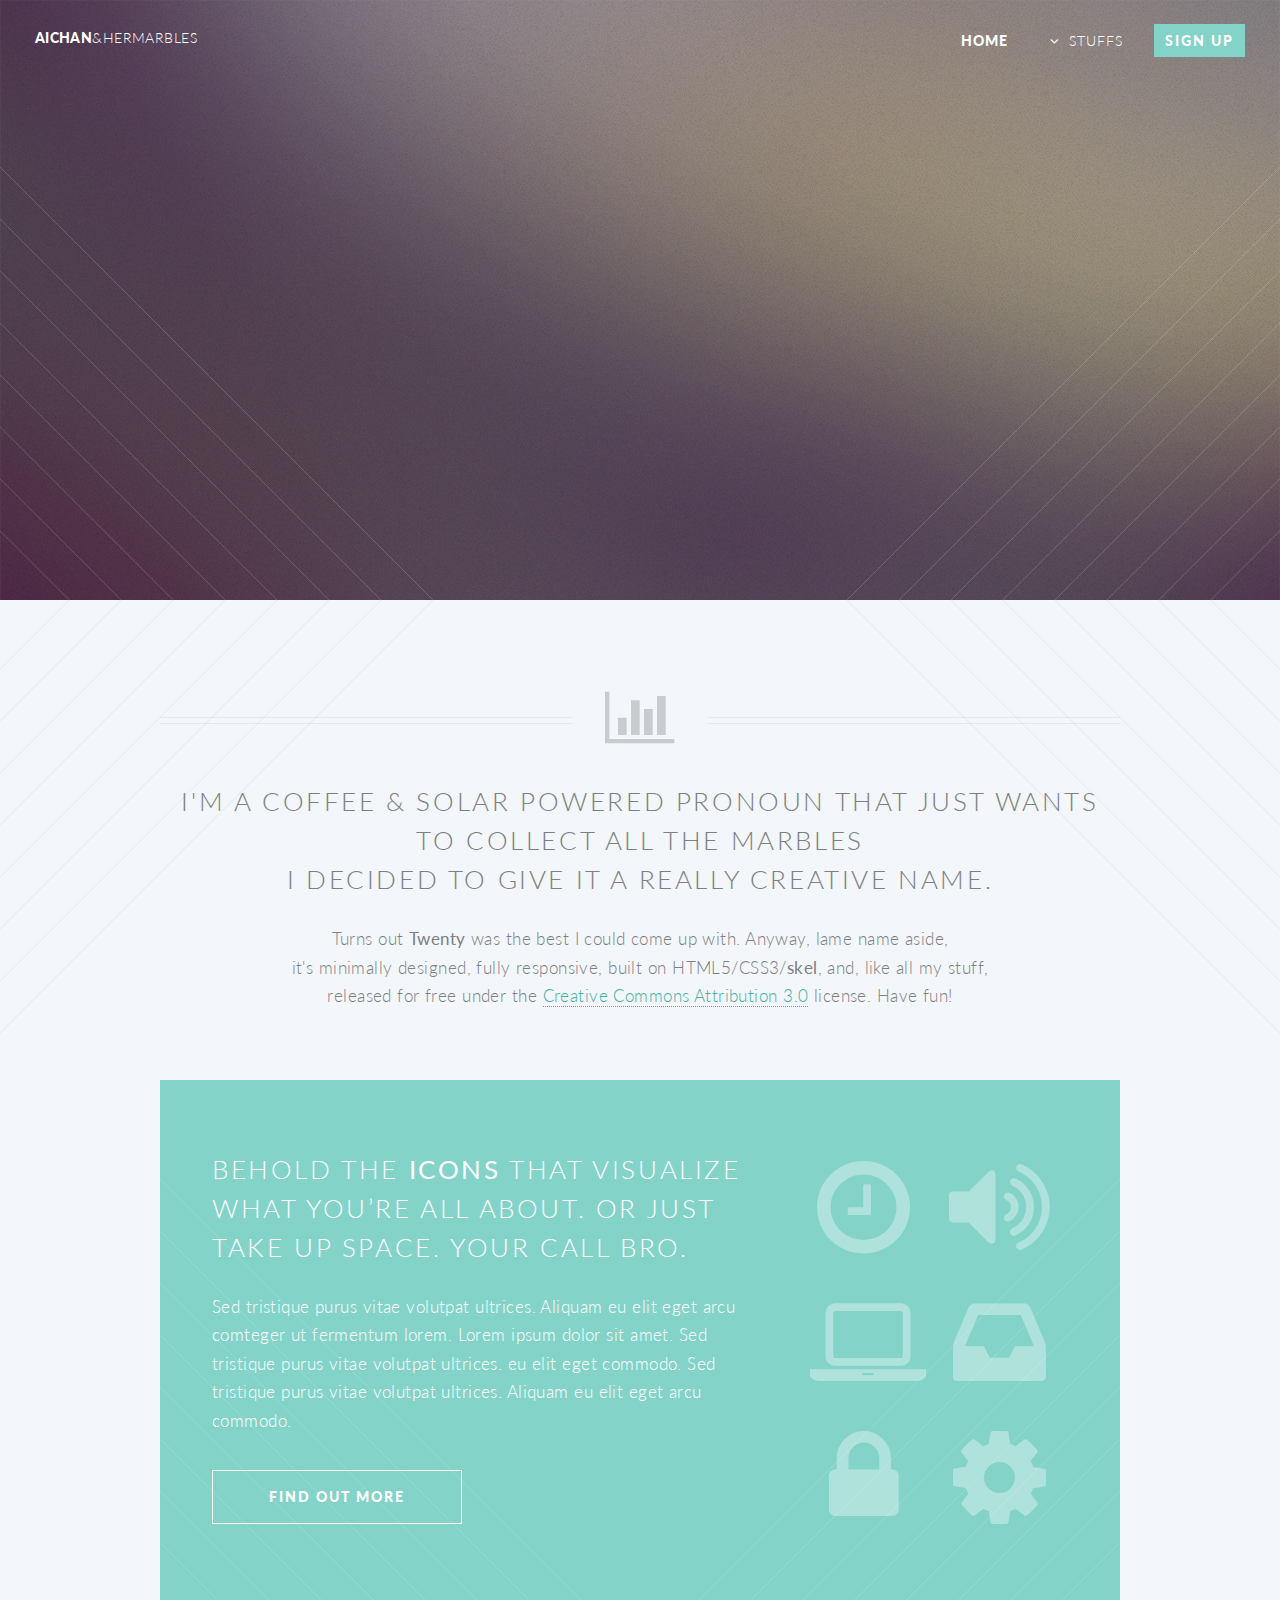
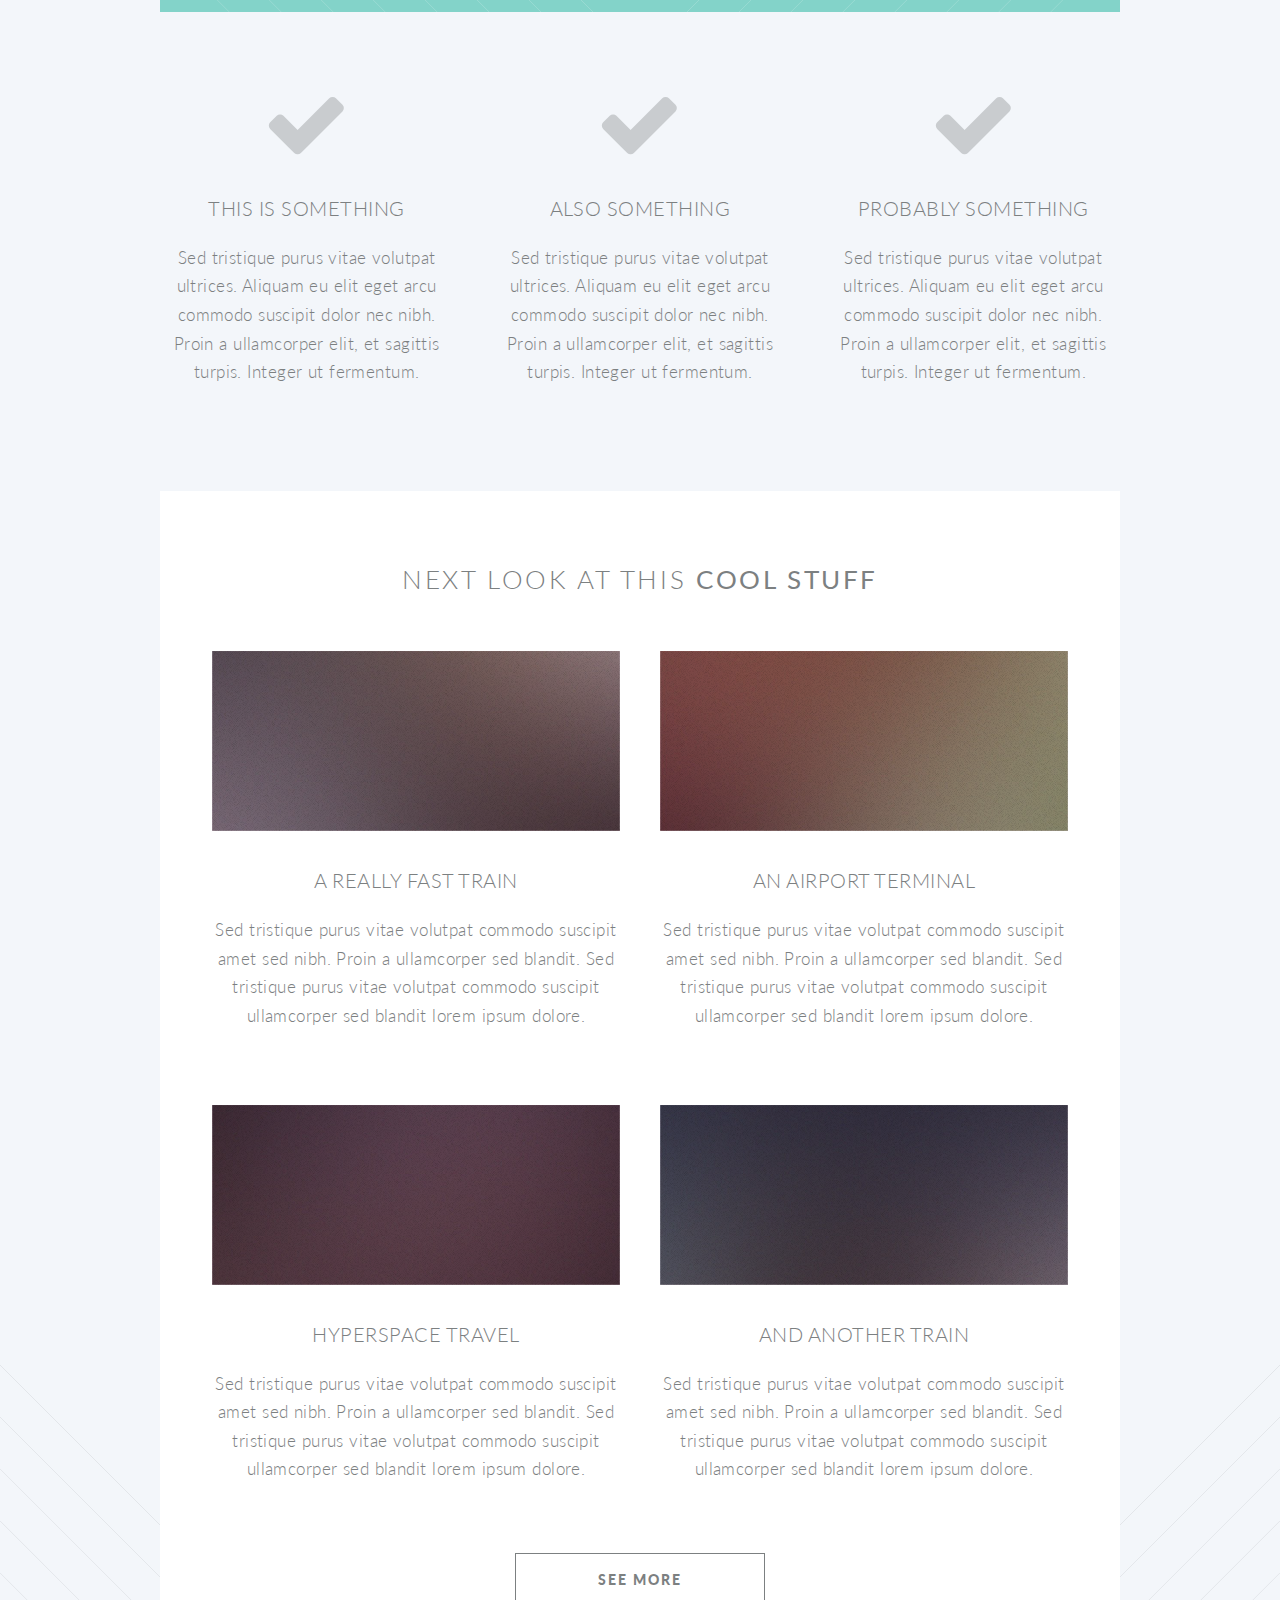
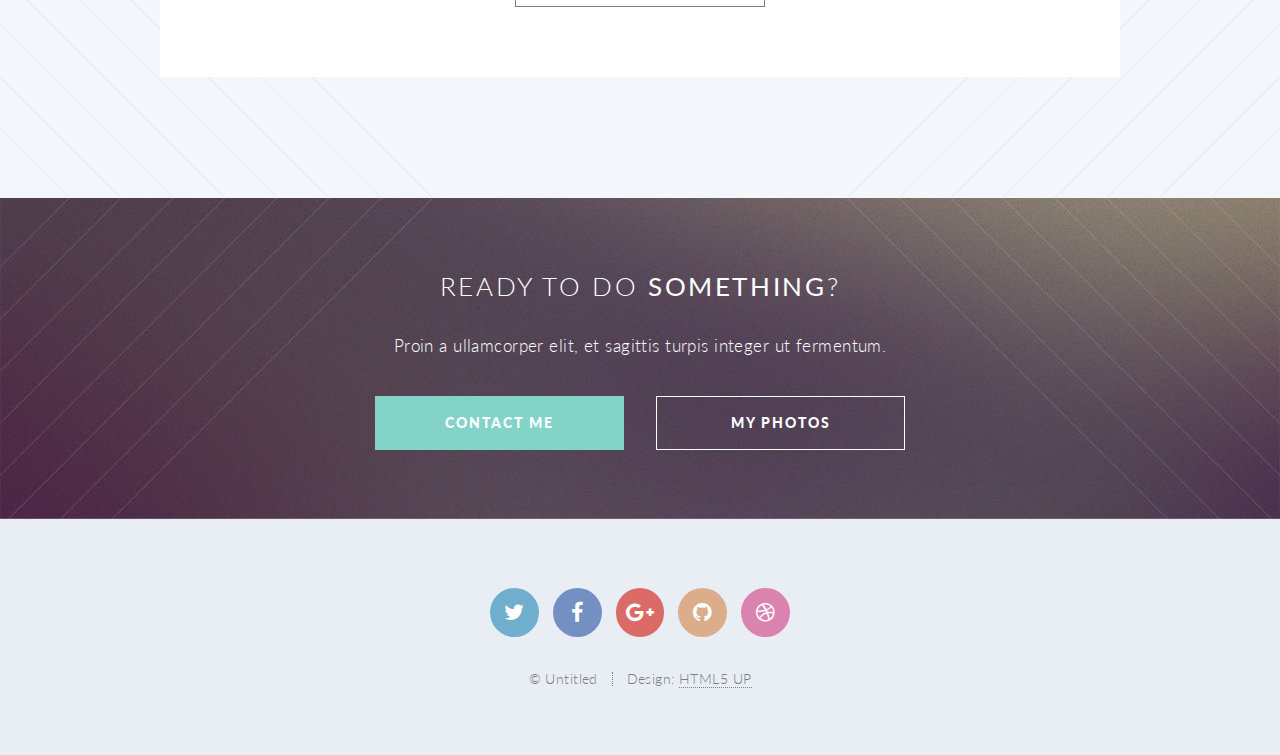
==== index.html @ 58cd8855 "Update index.html" ====
<!DOCTYPE HTML>
<!--
	Twenty by HTML5 UP
	html5up.net | @ajlkn
	Free for personal and commercial use under the CCA 3.0 license (html5up.net/license)
-->
<html>
	<head>
		<title>ai chan</title>
		<meta charset="utf-8" />
		<meta name="viewport" content="width=device-width, initial-scale=1" />
		<!--[if lte IE 8]><script src="assets/js/ie/html5shiv.js"></script><![endif]-->
		<link rel="stylesheet" href="assets/css/main.css" />
		<!--[if lte IE 8]><link rel="stylesheet" href="assets/css/ie8.css" /><![endif]-->
		<!--[if lte IE 9]><link rel="stylesheet" href="assets/css/ie9.css" /><![endif]-->
	</head>
	<body class="index">
		<div id="page-wrapper">

			<!-- Header -->
				<header id="header" class="alt">
					<h1 id="logo"><a href="index.html">aichan<span>&<span>her<span>marbles</span></a></h1>
					<nav id="nav">
						<ul>
							<li class="current"><a href="index.html">Home</a></li>
							<li class="submenu">
								<a href="#">Stuffs</a>
								<ul>
									<li><a href="left-sidebar.html">Left Sidebar</a></li>
									<li><a href="right-sidebar.html">Right Sidebar</a></li>
									<li><a href="no-sidebar.html">No Sidebar</a></li>
									<li><a href="contact.html">Contact</a></li>
									<li class="submenu">
										<a href="#">Submenu</a>
										<ul>
											<li><a href="#">Dolore Sed</a></li>
											<li><a href="#">Consequat</a></li>
											<li><a href="#">Lorem Magna</a></li>
											<li><a href="#">Sed Magna</a></li>
											<li><a href="#">Ipsum Nisl</a></li>
										</ul>
									</li>
								</ul>
							</li>
							<li><a href="#" class="button special">Sign Up</a></li>
						</ul>
					</nav>
				</header>

			<!-- Banner -->
				<section id="banner">

					<!--
						".inner" is set up as an inline-block so it automatically expands
						in both directions to fit whatever's inside it. This means it won't
						automatically wrap lines, so be sure to use line breaks where
						appropriate (<br />).
					-->
					<div class="inner">

						<header>
							<h2>ai chan</h2>
						</header>
						<p>because you're not somebody 
						<br />
						unless you 
						<br />
						have a website.</p>
						<footer>
							<ul class="buttons vertical">
								<li><a href="#main" class="button fit scrolly">Sure, why not</a></li>
							</ul>
						</footer>

					</div>

				</section>

			<!-- Main -->
				<article id="main">

					<header class="special container">
						<span class="icon fa-bar-chart-o"></span>
						<h2>I'm a coffee & solar powered pronoun that just wants to collect all the marbles
						<br />
						I decided to give it a really creative name.</h2>
						<p>Turns out <strong>Twenty</strong> was the best I could come up with. Anyway, lame name aside,
						<br />
						it's minimally designed, fully responsive, built on HTML5/CSS3/<strong>skel</strong>,
						and, like all my stuff,
						<br />
						released for free under the <a href="http://html5up.net/license">Creative Commons Attribution 3.0</a> license. Have fun!</p>
					</header>

					<!-- One -->
						<section class="wrapper style2 container special-alt">
							<div class="row 50%">
								<div class="8u 12u(narrower)">

									<header>
										<h2>Behold the <strong>icons</strong> that visualize what you’re all about. or just take up space. your call bro.</h2>
									</header>
									<p>Sed tristique purus vitae volutpat ultrices. Aliquam eu elit eget arcu comteger ut fermentum lorem. Lorem ipsum dolor sit amet. Sed tristique purus vitae volutpat ultrices. eu elit eget commodo. Sed tristique purus vitae volutpat ultrices. Aliquam eu elit eget arcu commodo.</p>
									<footer>
										<ul class="buttons">
											<li><a href="#" class="button">Find Out More</a></li>
										</ul>
									</footer>

								</div>
								<div class="4u 12u(narrower) important(narrower)">

									<ul class="featured-icons">
										<li><span class="icon fa-clock-o"><span class="label">Feature 1</span></span></li>
										<li><span class="icon fa-volume-up"><span class="label">Feature 2</span></span></li>
										<li><span class="icon fa-laptop"><span class="label">Feature 3</span></span></li>
										<li><span class="icon fa-inbox"><span class="label">Feature 4</span></span></li>
										<li><span class="icon fa-lock"><span class="label">Feature 5</span></span></li>
										<li><span class="icon fa-cog"><span class="label">Feature 6</span></span></li>
									</ul>

								</div>
							</div>
						</section>

					<!-- Two -->
						<section class="wrapper style1 container special">
							<div class="row">
								<div class="4u 12u(narrower)">

									<section>
										<span class="icon featured fa-check"></span>
										<header>
											<h3>This is Something</h3>
										</header>
										<p>Sed tristique purus vitae volutpat ultrices. Aliquam eu elit eget arcu commodo suscipit dolor nec nibh. Proin a ullamcorper elit, et sagittis turpis. Integer ut fermentum.</p>
									</section>

								</div>
								<div class="4u 12u(narrower)">

									<section>
										<span class="icon featured fa-check"></span>
										<header>
											<h3>Also Something</h3>
										</header>
										<p>Sed tristique purus vitae volutpat ultrices. Aliquam eu elit eget arcu commodo suscipit dolor nec nibh. Proin a ullamcorper elit, et sagittis turpis. Integer ut fermentum.</p>
									</section>

								</div>
								<div class="4u 12u(narrower)">

									<section>
										<span class="icon featured fa-check"></span>
										<header>
											<h3>Probably Something</h3>
										</header>
										<p>Sed tristique purus vitae volutpat ultrices. Aliquam eu elit eget arcu commodo suscipit dolor nec nibh. Proin a ullamcorper elit, et sagittis turpis. Integer ut fermentum.</p>
									</section>

								</div>
							</div>
						</section>

					<!-- Three -->
						<section class="wrapper style3 container special">

							<header class="major">
								<h2>Next look at this <strong>cool stuff</strong></h2>
							</header>

							<div class="row">
								<div class="6u 12u(narrower)">

									<section>
										<a href="#" class="image featured"><img src="images/pic01.jpg" alt="" /></a>
										<header>
											<h3>A Really Fast Train</h3>
										</header>
										<p>Sed tristique purus vitae volutpat commodo suscipit amet sed nibh. Proin a ullamcorper sed blandit. Sed tristique purus vitae volutpat commodo suscipit ullamcorper sed blandit lorem ipsum dolore.</p>
									</section>

								</div>
								<div class="6u 12u(narrower)">

									<section>
										<a href="#" class="image featured"><img src="images/pic02.jpg" alt="" /></a>
										<header>
											<h3>An Airport Terminal</h3>
										</header>
										<p>Sed tristique purus vitae volutpat commodo suscipit amet sed nibh. Proin a ullamcorper sed blandit. Sed tristique purus vitae volutpat commodo suscipit ullamcorper sed blandit lorem ipsum dolore.</p>
									</section>

								</div>
							</div>
							<div class="row">
								<div class="6u 12u(narrower)">

									<section>
										<a href="#" class="image featured"><img src="images/pic03.jpg" alt="" /></a>
										<header>
											<h3>Hyperspace Travel</h3>
										</header>
										<p>Sed tristique purus vitae volutpat commodo suscipit amet sed nibh. Proin a ullamcorper sed blandit. Sed tristique purus vitae volutpat commodo suscipit ullamcorper sed blandit lorem ipsum dolore.</p>
									</section>

								</div>
								<div class="6u 12u(narrower)">

									<section>
										<a href="#" class="image featured"><img src="images/pic04.jpg" alt="" /></a>
										<header>
											<h3>And Another Train</h3>
										</header>
										<p>Sed tristique purus vitae volutpat commodo suscipit amet sed nibh. Proin a ullamcorper sed blandit. Sed tristique purus vitae volutpat commodo suscipit ullamcorper sed blandit lorem ipsum dolore.</p>
									</section>

								</div>
							</div>

							<footer class="major">
								<ul class="buttons">
									<li><a href="#" class="button">See More</a></li>
								</ul>
							</footer>

						</section>

				</article>

			<!-- CTA -->
				<section id="cta">

					<header>
						<h2>Ready to do <strong>something</strong>?</h2>
						<p>Proin a ullamcorper elit, et sagittis turpis integer ut fermentum.</p>
					</header>
					<footer>
						<ul class="buttons">
							<li><a href="#" class="button special">Contact Me</a></li>
							<li><a href="#" class="button">My Photos</a></li>
						</ul>
					</footer>

				</section>

			<!-- Footer -->
				<footer id="footer">

					<ul class="icons">
						<li><a href="#" class="icon circle fa-twitter"><span class="label">Twitter</span></a></li>
						<li><a href="#" class="icon circle fa-facebook"><span class="label">Facebook</span></a></li>
						<li><a href="#" class="icon circle fa-google-plus"><span class="label">Google+</span></a></li>
						<li><a href="#" class="icon circle fa-github"><span class="label">Github</span></a></li>
						<li><a href="#" class="icon circle fa-dribbble"><span class="label">Dribbble</span></a></li>
					</ul>

					<ul class="copyright">
						<li>&copy; Untitled</li><li>Design: <a href="http://html5up.net">HTML5 UP</a></li>
					</ul>

				</footer>

		</div>

		<!-- Scripts -->
			<script src="assets/js/jquery.min.js"></script>
			<script src="assets/js/jquery.dropotron.min.js"></script>
			<script src="assets/js/jquery.scrolly.min.js"></script>
			<script src="assets/js/jquery.scrollgress.min.js"></script>
			<script src="assets/js/skel.min.js"></script>
			<script src="assets/js/util.js"></script>
			<!--[if lte IE 8]><script src="assets/js/ie/respond.min.js"></script><![endif]-->
			<script src="assets/js/main.js"></script>

	</body>
</html>
---- assets/css/main.css ----
@import url("font-awesome.min.css");
@import url("https://fonts.googleapis.com/css?family=Lato:300,400,900");

/*
	Twenty by HTML5 UP
	html5up.net | @ajlkn
	Free for personal and commercial use under the CCA 3.0 license (html5up.net/license)
*/

/* Reset */

	html, body, div, span, applet, object, iframe, h1, h2, h3, h4, h5, h6, p, blockquote, pre, a, abbr, acronym, address, big, cite, code, del, dfn, em, img, ins, kbd, q, s, samp, small, strike, strong, sub, sup, tt, var, b, u, i, center, dl, dt, dd, ol, ul, li, fieldset, form, label, legend, table, caption, tbody, tfoot, thead, tr, th, td, article, aside, canvas, details, embed, figure, figcaption, footer, header, hgroup, menu, nav, output, ruby, section, summary, time, mark, audio, video {
		margin: 0;
		padding: 0;
		border: 0;
		font-size: 100%;
		font: inherit;
		vertical-align: baseline;
	}

	article, aside, details, figcaption, figure, footer, header, hgroup, menu, nav, section {
		display: block;
	}

	body {
		line-height: 1;
	}

	ol, ul {
		list-style: none;
	}

	blockquote, q {
		quotes: none;
	}

	blockquote:before, blockquote:after, q:before, q:after {
		content: '';
		content: none;
	}

	table {
		border-collapse: collapse;
		border-spacing: 0;
	}

	body {
		-webkit-text-size-adjust: none;
	}

/* Box Model */

	*, *:before, *:after {
		-moz-box-sizing: border-box;
		-webkit-box-sizing: border-box;
		box-sizing: border-box;
	}

/* Containers */

	.container {
		margin-left: auto;
		margin-right: auto;
	}

	.container.\31 25\25 {
		width: 100%;
		max-width: 1750px;
		min-width: 1400px;
	}

	.container.\37 5\25 {
		width: 1050px;
	}

	.container.\35 0\25 {
		width: 700px;
	}

	.container.\32 5\25 {
		width: 350px;
	}

	.container {
		width: 1400px;
	}

	@media screen and (max-width: 1680px) {

		.container.\31 25\25 {
			width: 100%;
			max-width: 1500px;
			min-width: 1200px;
		}

		.container.\37 5\25 {
			width: 900px;
		}

		.container.\35 0\25 {
			width: 600px;
		}

		.container.\32 5\25 {
			width: 300px;
		}

		.container {
			width: 1200px;
		}

	}

	@media screen and (max-width: 1280px) {

		.container.\31 25\25 {
			width: 100%;
			max-width: 1200px;
			min-width: 960px;
		}

		.container.\37 5\25 {
			width: 720px;
		}

		.container.\35 0\25 {
			width: 480px;
		}

		.container.\32 5\25 {
			width: 240px;
		}

		.container {
			width: 960px;
		}

	}

	@media screen and (max-width: 980px) {

		.container.\31 25\25 {
			width: 100%;
			max-width: 118.75%;
			min-width: 95%;
		}

		.container.\37 5\25 {
			width: 71.25%;
		}

		.container.\35 0\25 {
			width: 47.5%;
		}

		.container.\32 5\25 {
			width: 23.75%;
		}

		.container {
			width: 95%;
		}

	}

	@media screen and (max-width: 840px) {

		.container.\31 25\25 {
			width: 100%;
			max-width: 118.75%;
			min-width: 95%;
		}

		.container.\37 5\25 {
			width: 71.25%;
		}

		.container.\35 0\25 {
			width: 47.5%;
		}

		.container.\32 5\25 {
			width: 23.75%;
		}

		.container {
			width: 95% !important;
		}

	}

	@media screen and (max-width: 736px) {

		.container.\31 25\25 {
			width: 100%;
			max-width: 125%;
			min-width: 100%;
		}

		.container.\37 5\25 {
			width: 75%;
		}

		.container.\35 0\25 {
			width: 50%;
		}

		.container.\32 5\25 {
			width: 25%;
		}

		.container {
			width: 100% !important;
		}

	}

/* Grid */

	.row {
		border-bottom: solid 1px transparent;
		-moz-box-sizing: border-box;
		-webkit-box-sizing: border-box;
		box-sizing: border-box;
	}

	.row > * {
		float: left;
		-moz-box-sizing: border-box;
		-webkit-box-sizing: border-box;
		box-sizing: border-box;
	}

	.row:after, .row:before {
		content: '';
		display: block;
		clear: both;
		height: 0;
	}

	.row.uniform > * > :first-child {
		margin-top: 0;
	}

	.row.uniform > * > :last-child {
		margin-bottom: 0;
	}

	.row.\30 \25 > * {
		padding: 0px 0 0 0px;
	}

	.row.\30 \25 {
		margin: 0px 0 -1px 0px;
	}

	.row.uniform.\30 \25 > * {
		padding: 0px 0 0 0px;
	}

	.row.uniform.\30 \25 {
		margin: 0px 0 -1px 0px;
	}

	.row > * {
		padding: 50px 0 0 50px;
	}

	.row {
		margin: -50px 0 -1px -50px;
	}

	.row.uniform > * {
		padding: 50px 0 0 50px;
	}

	.row.uniform {
		margin: -50px 0 -1px -50px;
	}

	.row.\32 00\25 > * {
		padding: 100px 0 0 100px;
	}

	.row.\32 00\25 {
		margin: -100px 0 -1px -100px;
	}

	.row.uniform.\32 00\25 > * {
		padding: 100px 0 0 100px;
	}

	.row.uniform.\32 00\25 {
		margin: -100px 0 -1px -100px;
	}

	.row.\31 50\25 > * {
		padding: 75px 0 0 75px;
	}

	.row.\31 50\25 {
		margin: -75px 0 -1px -75px;
	}

	.row.uniform.\31 50\25 > * {
		padding: 75px 0 0 75px;
	}

	.row.uniform.\31 50\25 {
		margin: -75px 0 -1px -75px;
	}

	.row.\35 0\25 > * {
		padding: 25px 0 0 25px;
	}

	.row.\35 0\25 {
		margin: -25px 0 -1px -25px;
	}

	.row.uniform.\35 0\25 > * {
		padding: 25px 0 0 25px;
	}

	.row.uniform.\35 0\25 {
		margin: -25px 0 -1px -25px;
	}

	.row.\32 5\25 > * {
		padding: 12.5px 0 0 12.5px;
	}

	.row.\32 5\25 {
		margin: -12.5px 0 -1px -12.5px;
	}

	.row.uniform.\32 5\25 > * {
		padding: 12.5px 0 0 12.5px;
	}

	.row.uniform.\32 5\25 {
		margin: -12.5px 0 -1px -12.5px;
	}

	.\31 2u, .\31 2u\24 {
		width: 100%;
		clear: none;
		margin-left: 0;
	}

	.\31 1u, .\31 1u\24 {
		width: 91.6666666667%;
		clear: none;
		margin-left: 0;
	}

	.\31 0u, .\31 0u\24 {
		width: 83.3333333333%;
		clear: none;
		margin-left: 0;
	}

	.\39 u, .\39 u\24 {
		width: 75%;
		clear: none;
		margin-left: 0;
	}

	.\38 u, .\38 u\24 {
		width: 66.6666666667%;
		clear: none;
		margin-left: 0;
	}

	.\37 u, .\37 u\24 {
		width: 58.3333333333%;
		clear: none;
		margin-left: 0;
	}

	.\36 u, .\36 u\24 {
		width: 50%;
		clear: none;
		margin-left: 0;
	}

	.\35 u, .\35 u\24 {
		width: 41.6666666667%;
		clear: none;
		margin-left: 0;
	}

	.\34 u, .\34 u\24 {
		width: 33.3333333333%;
		clear: none;
		margin-left: 0;
	}

	.\33 u, .\33 u\24 {
		width: 25%;
		clear: none;
		margin-left: 0;
	}

	.\32 u, .\32 u\24 {
		width: 16.6666666667%;
		clear: none;
		margin-left: 0;
	}

	.\31 u, .\31 u\24 {
		width: 8.3333333333%;
		clear: none;
		margin-left: 0;
	}

	.\31 2u\24 + *,
	.\31 1u\24 + *,
	.\31 0u\24 + *,
	.\39 u\24 + *,
	.\38 u\24 + *,
	.\37 u\24 + *,
	.\36 u\24 + *,
	.\35 u\24 + *,
	.\34 u\24 + *,
	.\33 u\24 + *,
	.\32 u\24 + *,
	.\31 u\24 + * {
		clear: left;
	}

	.\-11u {
		margin-left: 91.66667%;
	}

	.\-10u {
		margin-left: 83.33333%;
	}

	.\-9u {
		margin-left: 75%;
	}

	.\-8u {
		margin-left: 66.66667%;
	}

	.\-7u {
		margin-left: 58.33333%;
	}

	.\-6u {
		margin-left: 50%;
	}

	.\-5u {
		margin-left: 41.66667%;
	}

	.\-4u {
		margin-left: 33.33333%;
	}

	.\-3u {
		margin-left: 25%;
	}

	.\-2u {
		margin-left: 16.66667%;
	}

	.\-1u {
		margin-left: 8.33333%;
	}

	@media screen and (max-width: 1680px) {

		.row > * {
			padding: 40px 0 0 40px;
		}

		.row {
			margin: -40px 0 -1px -40px;
		}

		.row.uniform > * {
			padding: 40px 0 0 40px;
		}

		.row.uniform {
			margin: -40px 0 -1px -40px;
		}

		.row.\32 00\25 > * {
			padding: 80px 0 0 80px;
		}

		.row.\32 00\25 {
			margin: -80px 0 -1px -80px;
		}

		.row.uniform.\32 00\25 > * {
			padding: 80px 0 0 80px;
		}

		.row.uniform.\32 00\25 {
			margin: -80px 0 -1px -80px;
		}

		.row.\31 50\25 > * {
			padding: 60px 0 0 60px;
		}

		.row.\31 50\25 {
			margin: -60px 0 -1px -60px;
		}

		.row.uniform.\31 50\25 > * {
			padding: 60px 0 0 60px;
		}

		.row.uniform.\31 50\25 {
			margin: -60px 0 -1px -60px;
		}

		.row.\35 0\25 > * {
			padding: 20px 0 0 20px;
		}

		.row.\35 0\25 {
			margin: -20px 0 -1px -20px;
		}

		.row.uniform.\35 0\25 > * {
			padding: 20px 0 0 20px;
		}

		.row.uniform.\35 0\25 {
			margin: -20px 0 -1px -20px;
		}

		.row.\32 5\25 > * {
			padding: 10px 0 0 10px;
		}

		.row.\32 5\25 {
			margin: -10px 0 -1px -10px;
		}

		.row.uniform.\32 5\25 > * {
			padding: 10px 0 0 10px;
		}

		.row.uniform.\32 5\25 {
			margin: -10px 0 -1px -10px;
		}

		.\31 2u\28wide\29, .\31 2u\24\28wide\29 {
			width: 100%;
			clear: none;
			margin-left: 0;
		}

		.\31 1u\28wide\29, .\31 1u\24\28wide\29 {
			width: 91.6666666667%;
			clear: none;
			margin-left: 0;
		}

		.\31 0u\28wide\29, .\31 0u\24\28wide\29 {
			width: 83.3333333333%;
			clear: none;
			margin-left: 0;
		}

		.\39 u\28wide\29, .\39 u\24\28wide\29 {
			width: 75%;
			clear: none;
			margin-left: 0;
		}

		.\38 u\28wide\29, .\38 u\24\28wide\29 {
			width: 66.6666666667%;
			clear: none;
			margin-left: 0;
		}

		.\37 u\28wide\29, .\37 u\24\28wide\29 {
			width: 58.3333333333%;
			clear: none;
			margin-left: 0;
		}

		.\36 u\28wide\29, .\36 u\24\28wide\29 {
			width: 50%;
			clear: none;
			margin-left: 0;
		}

		.\35 u\28wide\29, .\35 u\24\28wide\29 {
			width: 41.6666666667%;
			clear: none;
			margin-left: 0;
		}

		.\34 u\28wide\29, .\34 u\24\28wide\29 {
			width: 33.3333333333%;
			clear: none;
			margin-left: 0;
		}

		.\33 u\28wide\29, .\33 u\24\28wide\29 {
			width: 25%;
			clear: none;
			margin-left: 0;
		}

		.\32 u\28wide\29, .\32 u\24\28wide\29 {
			width: 16.6666666667%;
			clear: none;
			margin-left: 0;
		}

		.\31 u\28wide\29, .\31 u\24\28wide\29 {
			width: 8.3333333333%;
			clear: none;
			margin-left: 0;
		}

		.\31 2u\24\28wide\29 + *,
		.\31 1u\24\28wide\29 + *,
		.\31 0u\24\28wide\29 + *,
		.\39 u\24\28wide\29 + *,
		.\38 u\24\28wide\29 + *,
		.\37 u\24\28wide\29 + *,
		.\36 u\24\28wide\29 + *,
		.\35 u\24\28wide\29 + *,
		.\34 u\24\28wide\29 + *,
		.\33 u\24\28wide\29 + *,
		.\32 u\24\28wide\29 + *,
		.\31 u\24\28wide\29 + * {
			clear: left;
		}

		.\-11u\28wide\29 {
			margin-left: 91.66667%;
		}

		.\-10u\28wide\29 {
			margin-left: 83.33333%;
		}

		.\-9u\28wide\29 {
			margin-left: 75%;
		}

		.\-8u\28wide\29 {
			margin-left: 66.66667%;
		}

		.\-7u\28wide\29 {
			margin-left: 58.33333%;
		}

		.\-6u\28wide\29 {
			margin-left: 50%;
		}

		.\-5u\28wide\29 {
			margin-left: 41.66667%;
		}

		.\-4u\28wide\29 {
			margin-left: 33.33333%;
		}

		.\-3u\28wide\29 {
			margin-left: 25%;
		}

		.\-2u\28wide\29 {
			margin-left: 16.66667%;
		}

		.\-1u\28wide\29 {
			margin-left: 8.33333%;
		}

	}

	@media screen and (max-width: 1280px) {

		.row > * {
			padding: 40px 0 0 40px;
		}

		.row {
			margin: -40px 0 -1px -40px;
		}

		.row.uniform > * {
			padding: 40px 0 0 40px;
		}

		.row.uniform {
			margin: -40px 0 -1px -40px;
		}

		.row.\32 00\25 > * {
			padding: 80px 0 0 80px;
		}

		.row.\32 00\25 {
			margin: -80px 0 -1px -80px;
		}

		.row.uniform.\32 00\25 > * {
			padding: 80px 0 0 80px;
		}

		.row.uniform.\32 00\25 {
			margin: -80px 0 -1px -80px;
		}

		.row.\31 50\25 > * {
			padding: 60px 0 0 60px;
		}

		.row.\31 50\25 {
			margin: -60px 0 -1px -60px;
		}

		.row.uniform.\31 50\25 > * {
			padding: 60px 0 0 60px;
		}

		.row.uniform.\31 50\25 {
			margin: -60px 0 -1px -60px;
		}

		.row.\35 0\25 > * {
			padding: 20px 0 0 20px;
		}

		.row.\35 0\25 {
			margin: -20px 0 -1px -20px;
		}

		.row.uniform.\35 0\25 > * {
			padding: 20px 0 0 20px;
		}

		.row.uniform.\35 0\25 {
			margin: -20px 0 -1px -20px;
		}

		.row.\32 5\25 > * {
			padding: 10px 0 0 10px;
		}

		.row.\32 5\25 {
			margin: -10px 0 -1px -10px;
		}

		.row.uniform.\32 5\25 > * {
			padding: 10px 0 0 10px;
		}

		.row.uniform.\32 5\25 {
			margin: -10px 0 -1px -10px;
		}

		.\31 2u\28normal\29, .\31 2u\24\28normal\29 {
			width: 100%;
			clear: none;
			margin-left: 0;
		}

		.\31 1u\28normal\29, .\31 1u\24\28normal\29 {
			width: 91.6666666667%;
			clear: none;
			margin-left: 0;
		}

		.\31 0u\28normal\29, .\31 0u\24\28normal\29 {
			width: 83.3333333333%;
			clear: none;
			margin-left: 0;
		}

		.\39 u\28normal\29, .\39 u\24\28normal\29 {
			width: 75%;
			clear: none;
			margin-left: 0;
		}

		.\38 u\28normal\29, .\38 u\24\28normal\29 {
			width: 66.6666666667%;
			clear: none;
			margin-left: 0;
		}

		.\37 u\28normal\29, .\37 u\24\28normal\29 {
			width: 58.3333333333%;
			clear: none;
			margin-left: 0;
		}

		.\36 u\28normal\29, .\36 u\24\28normal\29 {
			width: 50%;
			clear: none;
			margin-left: 0;
		}

		.\35 u\28normal\29, .\35 u\24\28normal\29 {
			width: 41.6666666667%;
			clear: none;
			margin-left: 0;
		}

		.\34 u\28normal\29, .\34 u\24\28normal\29 {
			width: 33.3333333333%;
			clear: none;
			margin-left: 0;
		}

		.\33 u\28normal\29, .\33 u\24\28normal\29 {
			width: 25%;
			clear: none;
			margin-left: 0;
		}

		.\32 u\28normal\29, .\32 u\24\28normal\29 {
			width: 16.6666666667%;
			clear: none;
			margin-left: 0;
		}

		.\31 u\28normal\29, .\31 u\24\28normal\29 {
			width: 8.3333333333%;
			clear: none;
			margin-left: 0;
		}

		.\31 2u\24\28normal\29 + *,
		.\31 1u\24\28normal\29 + *,
		.\31 0u\24\28normal\29 + *,
		.\39 u\24\28normal\29 + *,
		.\38 u\24\28normal\29 + *,
		.\37 u\24\28normal\29 + *,
		.\36 u\24\28normal\29 + *,
		.\35 u\24\28normal\29 + *,
		.\34 u\24\28normal\29 + *,
		.\33 u\24\28normal\29 + *,
		.\32 u\24\28normal\29 + *,
		.\31 u\24\28normal\29 + * {
			clear: left;
		}

		.\-11u\28normal\29 {
			margin-left: 91.66667%;
		}

		.\-10u\28normal\29 {
			margin-left: 83.33333%;
		}

		.\-9u\28normal\29 {
			margin-left: 75%;
		}

		.\-8u\28normal\29 {
			margin-left: 66.66667%;
		}

		.\-7u\28normal\29 {
			margin-left: 58.33333%;
		}

		.\-6u\28normal\29 {
			margin-left: 50%;
		}

		.\-5u\28normal\29 {
			margin-left: 41.66667%;
		}

		.\-4u\28normal\29 {
			margin-left: 33.33333%;
		}

		.\-3u\28normal\29 {
			margin-left: 25%;
		}

		.\-2u\28normal\29 {
			margin-left: 16.66667%;
		}

		.\-1u\28normal\29 {
			margin-left: 8.33333%;
		}

	}

	@media screen and (max-width: 980px) {

		.row > * {
			padding: 30px 0 0 30px;
		}

		.row {
			margin: -30px 0 -1px -30px;
		}

		.row.uniform > * {
			padding: 30px 0 0 30px;
		}

		.row.uniform {
			margin: -30px 0 -1px -30px;
		}

		.row.\32 00\25 > * {
			padding: 60px 0 0 60px;
		}

		.row.\32 00\25 {
			margin: -60px 0 -1px -60px;
		}

		.row.uniform.\32 00\25 > * {
			padding: 60px 0 0 60px;
		}

		.row.uniform.\32 00\25 {
			margin: -60px 0 -1px -60px;
		}

		.row.\31 50\25 > * {
			padding: 45px 0 0 45px;
		}

		.row.\31 50\25 {
			margin: -45px 0 -1px -45px;
		}

		.row.uniform.\31 50\25 > * {
			padding: 45px 0 0 45px;
		}

		.row.uniform.\31 50\25 {
			margin: -45px 0 -1px -45px;
		}

		.row.\35 0\25 > * {
			padding: 15px 0 0 15px;
		}

		.row.\35 0\25 {
			margin: -15px 0 -1px -15px;
		}

		.row.uniform.\35 0\25 > * {
			padding: 15px 0 0 15px;
		}

		.row.uniform.\35 0\25 {
			margin: -15px 0 -1px -15px;
		}

		.row.\32 5\25 > * {
			padding: 7.5px 0 0 7.5px;
		}

		.row.\32 5\25 {
			margin: -7.5px 0 -1px -7.5px;
		}

		.row.uniform.\32 5\25 > * {
			padding: 7.5px 0 0 7.5px;
		}

		.row.uniform.\32 5\25 {
			margin: -7.5px 0 -1px -7.5px;
		}

		.\31 2u\28narrow\29, .\31 2u\24\28narrow\29 {
			width: 100%;
			clear: none;
			margin-left: 0;
		}

		.\31 1u\28narrow\29, .\31 1u\24\28narrow\29 {
			width: 91.6666666667%;
			clear: none;
			margin-left: 0;
		}

		.\31 0u\28narrow\29, .\31 0u\24\28narrow\29 {
			width: 83.3333333333%;
			clear: none;
			margin-left: 0;
		}

		.\39 u\28narrow\29, .\39 u\24\28narrow\29 {
			width: 75%;
			clear: none;
			margin-left: 0;
		}

		.\38 u\28narrow\29, .\38 u\24\28narrow\29 {
			width: 66.6666666667%;
			clear: none;
			margin-left: 0;
		}

		.\37 u\28narrow\29, .\37 u\24\28narrow\29 {
			width: 58.3333333333%;
			clear: none;
			margin-left: 0;
		}

		.\36 u\28narrow\29, .\36 u\24\28narrow\29 {
			width: 50%;
			clear: none;
			margin-left: 0;
		}

		.\35 u\28narrow\29, .\35 u\24\28narrow\29 {
			width: 41.6666666667%;
			clear: none;
			margin-left: 0;
		}

		.\34 u\28narrow\29, .\34 u\24\28narrow\29 {
			width: 33.3333333333%;
			clear: none;
			margin-left: 0;
		}

		.\33 u\28narrow\29, .\33 u\24\28narrow\29 {
			width: 25%;
			clear: none;
			margin-left: 0;
		}

		.\32 u\28narrow\29, .\32 u\24\28narrow\29 {
			width: 16.6666666667%;
			clear: none;
			margin-left: 0;
		}

		.\31 u\28narrow\29, .\31 u\24\28narrow\29 {
			width: 8.3333333333%;
			clear: none;
			margin-left: 0;
		}

		.\31 2u\24\28narrow\29 + *,
		.\31 1u\24\28narrow\29 + *,
		.\31 0u\24\28narrow\29 + *,
		.\39 u\24\28narrow\29 + *,
		.\38 u\24\28narrow\29 + *,
		.\37 u\24\28narrow\29 + *,
		.\36 u\24\28narrow\29 + *,
		.\35 u\24\28narrow\29 + *,
		.\34 u\24\28narrow\29 + *,
		.\33 u\24\28narrow\29 + *,
		.\32 u\24\28narrow\29 + *,
		.\31 u\24\28narrow\29 + * {
			clear: left;
		}

		.\-11u\28narrow\29 {
			margin-left: 91.66667%;
		}

		.\-10u\28narrow\29 {
			margin-left: 83.33333%;
		}

		.\-9u\28narrow\29 {
			margin-left: 75%;
		}

		.\-8u\28narrow\29 {
			margin-left: 66.66667%;
		}

		.\-7u\28narrow\29 {
			margin-left: 58.33333%;
		}

		.\-6u\28narrow\29 {
			margin-left: 50%;
		}

		.\-5u\28narrow\29 {
			margin-left: 41.66667%;
		}

		.\-4u\28narrow\29 {
			margin-left: 33.33333%;
		}

		.\-3u\28narrow\29 {
			margin-left: 25%;
		}

		.\-2u\28narrow\29 {
			margin-left: 16.66667%;
		}

		.\-1u\28narrow\29 {
			margin-left: 8.33333%;
		}

	}

	@media screen and (max-width: 840px) {

		.row > * {
			padding: 30px 0 0 30px;
		}

		.row {
			margin: -30px 0 -1px -30px;
		}

		.row.uniform > * {
			padding: 30px 0 0 30px;
		}

		.row.uniform {
			margin: -30px 0 -1px -30px;
		}

		.row.\32 00\25 > * {
			padding: 60px 0 0 60px;
		}

		.row.\32 00\25 {
			margin: -60px 0 -1px -60px;
		}

		.row.uniform.\32 00\25 > * {
			padding: 60px 0 0 60px;
		}

		.row.uniform.\32 00\25 {
			margin: -60px 0 -1px -60px;
		}

		.row.\31 50\25 > * {
			padding: 45px 0 0 45px;
		}

		.row.\31 50\25 {
			margin: -45px 0 -1px -45px;
		}

		.row.uniform.\31 50\25 > * {
			padding: 45px 0 0 45px;
		}

		.row.uniform.\31 50\25 {
			margin: -45px 0 -1px -45px;
		}

		.row.\35 0\25 > * {
			padding: 15px 0 0 15px;
		}

		.row.\35 0\25 {
			margin: -15px 0 -1px -15px;
		}

		.row.uniform.\35 0\25 > * {
			padding: 15px 0 0 15px;
		}

		.row.uniform.\35 0\25 {
			margin: -15px 0 -1px -15px;
		}

		.row.\32 5\25 > * {
			padding: 7.5px 0 0 7.5px;
		}

		.row.\32 5\25 {
			margin: -7.5px 0 -1px -7.5px;
		}

		.row.uniform.\32 5\25 > * {
			padding: 7.5px 0 0 7.5px;
		}

		.row.uniform.\32 5\25 {
			margin: -7.5px 0 -1px -7.5px;
		}

		.\31 2u\28narrower\29, .\31 2u\24\28narrower\29 {
			width: 100%;
			clear: none;
			margin-left: 0;
		}

		.\31 1u\28narrower\29, .\31 1u\24\28narrower\29 {
			width: 91.6666666667%;
			clear: none;
			margin-left: 0;
		}

		.\31 0u\28narrower\29, .\31 0u\24\28narrower\29 {
			width: 83.3333333333%;
			clear: none;
			margin-left: 0;
		}

		.\39 u\28narrower\29, .\39 u\24\28narrower\29 {
			width: 75%;
			clear: none;
			margin-left: 0;
		}

		.\38 u\28narrower\29, .\38 u\24\28narrower\29 {
			width: 66.6666666667%;
			clear: none;
			margin-left: 0;
		}

		.\37 u\28narrower\29, .\37 u\24\28narrower\29 {
			width: 58.3333333333%;
			clear: none;
			margin-left: 0;
		}

		.\36 u\28narrower\29, .\36 u\24\28narrower\29 {
			width: 50%;
			clear: none;
			margin-left: 0;
		}

		.\35 u\28narrower\29, .\35 u\24\28narrower\29 {
			width: 41.6666666667%;
			clear: none;
			margin-left: 0;
		}

		.\34 u\28narrower\29, .\34 u\24\28narrower\29 {
			width: 33.3333333333%;
			clear: none;
			margin-left: 0;
		}

		.\33 u\28narrower\29, .\33 u\24\28narrower\29 {
			width: 25%;
			clear: none;
			margin-left: 0;
		}

		.\32 u\28narrower\29, .\32 u\24\28narrower\29 {
			width: 16.6666666667%;
			clear: none;
			margin-left: 0;
		}

		.\31 u\28narrower\29, .\31 u\24\28narrower\29 {
			width: 8.3333333333%;
			clear: none;
			margin-left: 0;
		}

		.\31 2u\24\28narrower\29 + *,
		.\31 1u\24\28narrower\29 + *,
		.\31 0u\24\28narrower\29 + *,
		.\39 u\24\28narrower\29 + *,
		.\38 u\24\28narrower\29 + *,
		.\37 u\24\28narrower\29 + *,
		.\36 u\24\28narrower\29 + *,
		.\35 u\24\28narrower\29 + *,
		.\34 u\24\28narrower\29 + *,
		.\33 u\24\28narrower\29 + *,
		.\32 u\24\28narrower\29 + *,
		.\31 u\24\28narrower\29 + * {
			clear: left;
		}

		.\-11u\28narrower\29 {
			margin-left: 91.66667%;
		}

		.\-10u\28narrower\29 {
			margin-left: 83.33333%;
		}

		.\-9u\28narrower\29 {
			margin-left: 75%;
		}

		.\-8u\28narrower\29 {
			margin-left: 66.66667%;
		}

		.\-7u\28narrower\29 {
			margin-left: 58.33333%;
		}

		.\-6u\28narrower\29 {
			margin-left: 50%;
		}

		.\-5u\28narrower\29 {
			margin-left: 41.66667%;
		}

		.\-4u\28narrower\29 {
			margin-left: 33.33333%;
		}

		.\-3u\28narrower\29 {
			margin-left: 25%;
		}

		.\-2u\28narrower\29 {
			margin-left: 16.66667%;
		}

		.\-1u\28narrower\29 {
			margin-left: 8.33333%;
		}

	}

	@media screen and (max-width: 736px) {

		.row > * {
			padding: 30px 0 0 30px;
		}

		.row {
			margin: -30px 0 -1px -30px;
		}

		.row.uniform > * {
			padding: 30px 0 0 30px;
		}

		.row.uniform {
			margin: -30px 0 -1px -30px;
		}

		.row.\32 00\25 > * {
			padding: 60px 0 0 60px;
		}

		.row.\32 00\25 {
			margin: -60px 0 -1px -60px;
		}

		.row.uniform.\32 00\25 > * {
			padding: 60px 0 0 60px;
		}

		.row.uniform.\32 00\25 {
			margin: -60px 0 -1px -60px;
		}

		.row.\31 50\25 > * {
			padding: 45px 0 0 45px;
		}

		.row.\31 50\25 {
			margin: -45px 0 -1px -45px;
		}

		.row.uniform.\31 50\25 > * {
			padding: 45px 0 0 45px;
		}

		.row.uniform.\31 50\25 {
			margin: -45px 0 -1px -45px;
		}

		.row.\35 0\25 > * {
			padding: 15px 0 0 15px;
		}

		.row.\35 0\25 {
			margin: -15px 0 -1px -15px;
		}

		.row.uniform.\35 0\25 > * {
			padding: 15px 0 0 15px;
		}

		.row.uniform.\35 0\25 {
			margin: -15px 0 -1px -15px;
		}

		.row.\32 5\25 > * {
			padding: 7.5px 0 0 7.5px;
		}

		.row.\32 5\25 {
			margin: -7.5px 0 -1px -7.5px;
		}

		.row.uniform.\32 5\25 > * {
			padding: 7.5px 0 0 7.5px;
		}

		.row.uniform.\32 5\25 {
			margin: -7.5px 0 -1px -7.5px;
		}

		.\31 2u\28mobile\29, .\31 2u\24\28mobile\29 {
			width: 100%;
			clear: none;
			margin-left: 0;
		}

		.\31 1u\28mobile\29, .\31 1u\24\28mobile\29 {
			width: 91.6666666667%;
			clear: none;
			margin-left: 0;
		}

		.\31 0u\28mobile\29, .\31 0u\24\28mobile\29 {
			width: 83.3333333333%;
			clear: none;
			margin-left: 0;
		}

		.\39 u\28mobile\29, .\39 u\24\28mobile\29 {
			width: 75%;
			clear: none;
			margin-left: 0;
		}

		.\38 u\28mobile\29, .\38 u\24\28mobile\29 {
			width: 66.6666666667%;
			clear: none;
			margin-left: 0;
		}

		.\37 u\28mobile\29, .\37 u\24\28mobile\29 {
			width: 58.3333333333%;
			clear: none;
			margin-left: 0;
		}

		.\36 u\28mobile\29, .\36 u\24\28mobile\29 {
			width: 50%;
			clear: none;
			margin-left: 0;
		}

		.\35 u\28mobile\29, .\35 u\24\28mobile\29 {
			width: 41.6666666667%;
			clear: none;
			margin-left: 0;
		}

		.\34 u\28mobile\29, .\34 u\24\28mobile\29 {
			width: 33.3333333333%;
			clear: none;
			margin-left: 0;
		}

		.\33 u\28mobile\29, .\33 u\24\28mobile\29 {
			width: 25%;
			clear: none;
			margin-left: 0;
		}

		.\32 u\28mobile\29, .\32 u\24\28mobile\29 {
			width: 16.6666666667%;
			clear: none;
			margin-left: 0;
		}

		.\31 u\28mobile\29, .\31 u\24\28mobile\29 {
			width: 8.3333333333%;
			clear: none;
			margin-left: 0;
		}

		.\31 2u\24\28mobile\29 + *,
		.\31 1u\24\28mobile\29 + *,
		.\31 0u\24\28mobile\29 + *,
		.\39 u\24\28mobile\29 + *,
		.\38 u\24\28mobile\29 + *,
		.\37 u\24\28mobile\29 + *,
		.\36 u\24\28mobile\29 + *,
		.\35 u\24\28mobile\29 + *,
		.\34 u\24\28mobile\29 + *,
		.\33 u\24\28mobile\29 + *,
		.\32 u\24\28mobile\29 + *,
		.\31 u\24\28mobile\29 + * {
			clear: left;
		}

		.\-11u\28mobile\29 {
			margin-left: 91.66667%;
		}

		.\-10u\28mobile\29 {
			margin-left: 83.33333%;
		}

		.\-9u\28mobile\29 {
			margin-left: 75%;
		}

		.\-8u\28mobile\29 {
			margin-left: 66.66667%;
		}

		.\-7u\28mobile\29 {
			margin-left: 58.33333%;
		}

		.\-6u\28mobile\29 {
			margin-left: 50%;
		}

		.\-5u\28mobile\29 {
			margin-left: 41.66667%;
		}

		.\-4u\28mobile\29 {
			margin-left: 33.33333%;
		}

		.\-3u\28mobile\29 {
			margin-left: 25%;
		}

		.\-2u\28mobile\29 {
			margin-left: 16.66667%;
		}

		.\-1u\28mobile\29 {
			margin-left: 8.33333%;
		}

	}

/* Basic */

	body {
		background: #f3f6fa;
	}

		body.is-loading *, body.is-loading *:before, body.is-loading *:after {
			-moz-animation: none !important;
			-webkit-animation: none !important;
			-ms-animation: none !important;
			animation: none !important;
			-moz-transition: none !important;
			-webkit-transition: none !important;
			-ms-transition: none !important;
			transition: none !important;
		}

	body, input, select, textarea {
		color: #7c8081;
		font-family: 'Lato', sans-serif;
		font-size: 15pt;
		font-weight: 300;
		letter-spacing: 0.025em;
		line-height: 1.75em;
	}

	a {
		-moz-transition: color 0.2s ease-in-out, border-color 0.2s ease-in-out, background-color 0.2s ease-in-out;
		-webkit-transition: color 0.2s ease-in-out, border-color 0.2s ease-in-out, background-color 0.2s ease-in-out;
		-ms-transition: color 0.2s ease-in-out, border-color 0.2s ease-in-out, background-color 0.2s ease-in-out;
		transition: color 0.2s ease-in-out, border-color 0.2s ease-in-out, background-color 0.2s ease-in-out;
		color: #3fb1a3;
		text-decoration: none;
		border-bottom: dotted 1px;
	}

		a:hover {
			border-bottom-color: transparent;
		}

	strong, b {
		font-weight: 400;
	}

	p, ul, ol, dl, table, blockquote {
		margin: 0 0 2em 0;
	}

	h1, h2, h3, h4, h5, h6 {
		color: inherit;
		font-weight: 300;
		line-height: 1.75em;
		margin-bottom: 1em;
		text-transform: uppercase;
	}

		h1 a, h2 a, h3 a, h4 a, h5 a, h6 a {
			color: inherit;
			text-decoration: none;
			border: 0;
		}

	h2 {
		font-size: 1.5em;
		letter-spacing: 0.1em;
	}

	h3 {
		font-size: 1.15em;
		letter-spacing: 0.025em;
	}

	sub {
		font-size: 0.8em;
		position: relative;
		top: 0.5em;
	}

	sup {
		font-size: 0.8em;
		position: relative;
		top: -0.5em;
	}

	hr {
		border-top: solid 1px rgba(124, 128, 129, 0.2);
		border: 0;
		margin-bottom: 1.5em;
	}

	blockquote {
		border-left: solid 0.5em rgba(124, 128, 129, 0.2);
		font-style: italic;
		padding: 1em 0 1em 2em;
	}

/* Section/Article */

	section.special, article.special {
		text-align: center;
	}

	header.major {
		padding-bottom: 2em;
	}

	header.special {
		margin-bottom: 5em;
		padding-top: 7em;
		position: relative;
		text-align: center;
	}

		header.special:before, header.special:after {
			border-bottom: solid 1.5px;
			border-top: solid 1.5px;
			content: '';
			height: 7px;
			opacity: 0.1;
			position: absolute;
			top: 1.75em;
			width: 43%;
		}

		header.special:before {
			left: 0;
		}

		header.special:after {
			right: 0;
		}

		header.special h2 {
			margin-bottom: 0;
		}

		header.special h2 + p {
			margin-bottom: 0;
			padding-top: 1.5em;
		}

		header.special .icon {
			cursor: default;
			height: 7em;
			left: 0;
			position: absolute;
			text-align: center;
			top: 1em;
			width: 100%;
		}

			header.special .icon:before {
				font-size: 3.5em;
				opacity: 0.35;
			}

	footer > :last-child {
		margin-bottom: 0;
	}

	footer.major {
		padding-top: 3em;
	}

/* Form */

	input[type="text"],
	input[type="password"],
	input[type="email"],
	textarea {
		-moz-transition: background-color 0.2s ease-in-out, border-color 0.2s ease-in-out;
		-webkit-transition: background-color 0.2s ease-in-out, border-color 0.2s ease-in-out;
		-ms-transition: background-color 0.2s ease-in-out, border-color 0.2s ease-in-out;
		transition: background-color 0.2s ease-in-out, border-color 0.2s ease-in-out;
		-moz-appearance: none;
		-webkit-appearance: none;
		-ms-appearance: none;
		appearance: none;
		background: none;
		border: solid 1px rgba(124, 128, 129, 0.2);
		color: inherit;
		display: block;
		padding: 0.75em;
		text-decoration: none;
		width: 100%;
		outline: 0;
	}

		input[type="text"]:focus,
		input[type="password"]:focus,
		input[type="email"]:focus,
		textarea:focus {
			border-color: #83d3c9;
		}

	input[type="text"],
	input[type="password"],
	input[type="email"] {
		line-height: 1em;
	}

	::-webkit-input-placeholder {
		color: inherit;
		opacity: 0.5;
		position: relative;
		top: 3px;
	}

	:-moz-placeholder {
		color: inherit;
		opacity: 0.5;
	}

	::-moz-placeholder {
		color: inherit;
		opacity: 0.5;
	}

	:-ms-input-placeholder {
		color: inherit;
		opacity: 0.5;
	}

	.formerize-placeholder {
		color: rgba(124, 128, 129, 0.5) !important;
	}

/* Image */

	.image {
		border: 0;
		position: relative;
	}

		.image:before {
			background: url("images/overlay.png");
			content: '';
			height: 100%;
			left: 0;
			position: absolute;
			top: 0;
			width: 100%;
		}

		.image.fit {
			display: block;
		}

			.image.fit img {
				display: block;
				width: 100%;
			}

		.image.featured {
			display: block;
			margin: 0 0 2em 0;
		}

			.image.featured img {
				display: block;
				width: 100%;
			}

/* Icon */

	.icon {
		text-decoration: none;
		position: relative;
	}

		.icon:before {
			-moz-osx-font-smoothing: grayscale;
			-webkit-font-smoothing: antialiased;
			font-family: FontAwesome;
			font-style: normal;
			font-weight: normal;
			text-transform: none !important;
		}

		.icon.circle {
			-moz-transition: all 0.2s ease-in-out;
			-webkit-transition: all 0.2s ease-in-out;
			-ms-transition: all 0.2s ease-in-out;
			transition: all 0.2s ease-in-out;
			border: 0;
			border-radius: 100%;
			display: inline-block;
			font-size: 1.25em;
			height: 2.25em;
			left: 0;
			line-height: 2.25em;
			text-align: center;
			text-decoration: none;
			top: 0;
			width: 2.25em;
		}

			.icon.circle:hover {
				top: -0.2em;
			}

			.icon.circle.fa-twitter {
				background: #70aecd;
				color: #fff;
			}

				.icon.circle.fa-twitter:hover {
					background: #7fb7d2;
				}

			.icon.circle.fa-facebook {
				background: #7490c3;
				color: #fff;
			}

				.icon.circle.fa-facebook:hover {
					background: #829bc9;
				}

			.icon.circle.fa-google-plus {
				background: #db6b67;
				color: #fff;
			}

				.icon.circle.fa-google-plus:hover {
					background: #df7b77;
				}

			.icon.circle.fa-github {
				background: #dcad8b;
				color: #fff;
			}

				.icon.circle.fa-github:hover {
					background: #e1b89b;
				}

			.icon.circle.fa-dribbble {
				background: #da83ae;
				color: #fff;
			}

				.icon.circle.fa-dribbble:hover {
					background: #df93b8;
				}

		.icon.featured {
			cursor: default;
			display: block;
			margin: 0 0 1.5em 0;
			opacity: 0.35;
			text-align: center;
		}

			.icon.featured:before {
				font-size: 5em;
				line-height: 1em;
			}

		.icon > .label {
			display: none;
		}

/* List */

	ol.default {
		list-style: decimal;
		padding-left: 1.25em;
	}

		ol.default li {
			padding-left: 0.25em;
		}

	ul.default {
		list-style: disc;
		padding-left: 1em;
	}

		ul.default li {
			padding-left: 0.5em;
		}

	ul.icons {
		cursor: default;
	}

		ul.icons li {
			display: inline-block;
			line-height: 1em;
			padding-left: 0.5em;
		}

			ul.icons li:first-child {
				padding-left: 0;
			}

	ul.featured-icons {
		cursor: default;
		margin: -0.75em 0 0 0;
		opacity: 0.35;
		overflow: hidden;
		position: relative;
	}

		ul.featured-icons li {
			display: block;
			float: left;
			text-align: center;
			width: 50%;
		}

			ul.featured-icons li .icon {
				display: inline-block;
				font-size: 6.25em;
				height: 1.25em;
				line-height: 1.25em;
				width: 1em;
			}

	ul.buttons {
		cursor: default;
	}

		ul.buttons:last-child {
			margin-bottom: 0;
		}

		ul.buttons li {
			display: inline-block;
			padding: 0 0 0 1.5em;
		}

			ul.buttons li:first-child {
				padding: 0;
			}

		ul.buttons.vertical li {
			display: block;
			padding: 1.5em 0 0 0;
		}

			ul.buttons.vertical li:first-child {
				padding: 0;
			}

/* Table */

	table {
		width: 100%;
	}

		table.default {
			width: 100%;
		}

			table.default tbody tr {
				border-bottom: solid 1px rgba(124, 128, 129, 0.2);
			}

			table.default td {
				padding: 0.5em 1em 0.5em 1em;
			}

			table.default th {
				font-weight: 400;
				padding: 0.5em 1em 0.5em 1em;
				text-align: left;
			}

			table.default thead {
				background: #7c8081;
				color: #fff;
			}

/* Button */

	input[type="button"],
	input[type="submit"],
	input[type="reset"],
	.button {
		-moz-appearance: none;
		-webkit-appearance: none;
		-ms-appearance: none;
		appearance: none;
		-moz-transition: color 0.2s ease-in-out, border-color 0.2s ease-in-out, background-color 0.2s ease-in-out;
		-webkit-transition: color 0.2s ease-in-out, border-color 0.2s ease-in-out, background-color 0.2s ease-in-out;
		-ms-transition: color 0.2s ease-in-out, border-color 0.2s ease-in-out, background-color 0.2s ease-in-out;
		transition: color 0.2s ease-in-out, border-color 0.2s ease-in-out, background-color 0.2s ease-in-out;
		background: none;
		border: solid 1px;
		color: inherit;
		cursor: pointer;
		display: inline-block;
		font-size: 0.8em;
		font-weight: 900;
		letter-spacing: 2px;
		min-width: 18em;
		padding: 0 0.75em;
		line-height: 3.75em;
		text-align: center;
		text-decoration: none;
		text-transform: uppercase;
	}

		input[type="button"]:hover,
		input[type="submit"]:hover,
		input[type="reset"]:hover,
		.button:hover {
			background: rgba(188, 202, 206, 0.15);
			border-color: inherit;
		}

		input[type="button"].special,
		input[type="submit"].special,
		input[type="reset"].special,
		.button.special {
			background: #83d3c9;
			border-color: #83d3c9;
			color: #fff !important;
		}

			input[type="button"].special:hover,
			input[type="submit"].special:hover,
			input[type="reset"].special:hover,
			.button.special:hover {
				background: #96dad1 !important;
				border-color: #96dad1 !important;
			}

		input[type="button"].fit,
		input[type="submit"].fit,
		input[type="reset"].fit,
		.button.fit {
			width: 100%;
		}

		input[type="button"].small,
		input[type="submit"].small,
		input[type="reset"].small,
		.button.small {
			font-size: 0.7em;
			min-width: 14em;
			padding: 0.5em 0;
		}

/* Wrapper */

	.wrapper {
		margin-bottom: 5em;
		padding: 5em;
	}

		.wrapper.style1 {
			padding: 0;
		}

		.wrapper.style2 {
			background-color: #83d3c9;
			background-image: url("images/light-bl.svg"), url("images/light-br.svg");
			background-position: bottom left, bottom right;
			background-repeat: no-repeat, no-repeat;
			background-size: 25em, 25em;
			color: #fff;
		}

			.wrapper.style2 .button:hover {
				background: rgba(255, 255, 255, 0.15) !important;
			}

			.wrapper.style2 .button.special {
				background: #fff;
				border-color: #fff;
				color: #83d3c9 !important;
			}

				.wrapper.style2 .button.special:hover {
					border-color: inherit !important;
					color: #fff !important;
				}

		.wrapper.style3 {
			background: #fff;
			color: inherit;
		}

		.wrapper.style4 {
			background: #fff;
			color: inherit;
			padding: 4em;
		}

/* Header */

	@-moz-keyframes reveal-header {
		0% {
			top: -5em;
		}

		100% {
			top: 0;
		}
	}

	@-webkit-keyframes reveal-header {
		0% {
			top: -5em;
		}

		100% {
			top: 0;
		}
	}

	@-ms-keyframes reveal-header {
		0% {
			top: -5em;
		}

		100% {
			top: 0;
		}
	}

	@keyframes reveal-header {
		0% {
			top: -5em;
		}

		100% {
			top: 0;
		}
	}

	#header {
		background: #fff;
		box-shadow: 0 1px 2px 0 rgba(0, 0, 0, 0.075);
		color: inherit;
		cursor: default;
		font-size: 0.8em;
		left: 0;
		padding: 1em 1.5em;
		position: fixed;
		top: 0;
		width: 100%;
		z-index: 10000;
	}

		#header h1 {
			font-weight: 900;
			margin: 0;
		}

			#header h1 span {
				font-weight: 300;
			}

		#header nav {
			letter-spacing: 0.075em;
			position: absolute;
			right: 1.5em;
			text-transform: uppercase;
			top: 0.75em;
		}

			#header nav ul li {
				display: inline-block;
				margin-left: 1.5em;
			}

				#header nav ul li > ul {
					display: none;
				}

				#header nav ul li a {
					border: solid 1px transparent;
					color: inherit;
					display: inline-block;
					line-height: 1em;
					padding: 0.6em 0.75em;
					text-decoration: none;
				}

				#header nav ul li input[type="button"],
				#header nav ul li input[type="submit"],
				#header nav ul li input[type="reset"],
				#header nav ul li .button {
					font-size: 1em;
					min-width: 0;
					width: auto;
				}

				#header nav ul li.submenu > a {
					text-decoration: none;
				}

					#header nav ul li.submenu > a:before {
						-moz-osx-font-smoothing: grayscale;
						-webkit-font-smoothing: antialiased;
						font-family: FontAwesome;
						font-style: normal;
						font-weight: normal;
						text-transform: none !important;
					}

					#header nav ul li.submenu > a:before {
						content: '\f107';
						margin-right: 0.65em;
					}

				#header nav ul li.active > a, #header nav ul li:hover > a {
					-moz-transition: all 0.2s ease-in-out;
					-webkit-transition: all 0.2s ease-in-out;
					-ms-transition: all 0.2s ease-in-out;
					transition: all 0.2s ease-in-out;
					background: rgba(188, 202, 206, 0.15);
				}

				#header nav ul li.current > a {
					font-weight: 900;
				}

		#header.reveal {
			-moz-animation: reveal-header 0.5s;
			-webkit-animation: reveal-header 0.5s;
			-ms-animation: reveal-header 0.5s;
			animation: reveal-header 0.5s;
		}

		#header.alt {
			-moz-animation: none;
			-webkit-animation: none;
			-ms-animation: none;
			animation: none;
			background: transparent;
			box-shadow: none;
			color: #fff;
			padding: 2em 2.5em;
			position: absolute;
		}

			#header.alt nav {
				right: 2.5em;
				top: 1.75em;
			}

				#header.alt nav ul li.active > a, #header.alt nav ul li:hover > a {
					border: solid 1px;
				}

/* Dropotron */

	.dropotron {
		background: #fff;
		box-shadow: 0 1px 2px 0 rgba(0, 0, 0, 0.075);
		line-height: 2.25em;
		min-width: 13em;
		padding: 1em 0;
		text-transform: uppercase;
		margin-top: calc(-1em + 1px);
	}

		.dropotron.level-0 {
			font-size: 0.7em;
			font-weight: 400;
			margin-top: 1.5em;
		}

			.dropotron.level-0:before {
				border-bottom: solid 0.5em #fff;
				border-left: solid 0.5em transparent;
				border-right: solid 0.5em transparent;
				content: '';
				left: 0.75em;
				position: absolute;
				top: -0.45em;
			}

		.dropotron > li {
			border-top: solid 1px rgba(124, 128, 129, 0.2);
		}

			.dropotron > li > a {
				-moz-transition: none;
				-webkit-transition: none;
				-ms-transition: none;
				transition: none;
				color: inherit;
				text-decoration: none;
				padding: 0 1em;
				border: 0;
			}

			.dropotron > li:hover > a {
				background: #83d3c9;
				color: #fff;
			}

			.dropotron > li:first-child {
				border-top: 0;
			}

/* Banner */

	@-moz-keyframes reveal-banner {
		0% {
			opacity: 0;
		}

		100% {
			opacity: 1;
		}
	}

	@-webkit-keyframes reveal-banner {
		0% {
			opacity: 0;
		}

		100% {
			opacity: 1;
		}
	}

	@-ms-keyframes reveal-banner {
		0% {
			opacity: 0;
		}

		100% {
			opacity: 1;
		}
	}

	@keyframes reveal-banner {
		0% {
			opacity: 0;
		}

		100% {
			opacity: 1;
		}
	}

	#banner {
		background-attachment: scroll, scroll, scroll, fixed;
		background-color: #645862;
		background-image: url("images/light-bl.svg"), url("images/light-br.svg"), url("images/overlay.png"), url("../../images/banner.jpg");
		background-position: bottom left, bottom right, top left, top center;
		background-repeat: no-repeat, no-repeat, repeat, no-repeat;
		background-size: 25em, 25em, auto, cover;
		color: #fff;
		cursor: default;
		padding: 6em 0;
		text-align: center;
	}

		#banner .inner {
			-moz-animation: reveal-banner 1s 0.25s ease-in-out;
			-webkit-animation: reveal-banner 1s 0.25s ease-in-out;
			-ms-animation: reveal-banner 1s 0.25s ease-in-out;
			animation: reveal-banner 1s 0.25s ease-in-out;
			-moz-animation-fill-mode: forwards;
			-webkit-animation-fill-mode: forwards;
			-ms-animation-fill-mode: forwards;
			animation-fill-mode: forwards;
			background: rgba(52, 27, 43, 0.5);
			color: #fff;
			display: inline-block;
			opacity: 0;
			padding: 3em;
			text-align: center;
		}

			#banner .inner header {
				display: inline-block;
				border-bottom: solid 2px;
				border-top: solid 2px;
				margin: 0 0 2em 0;
				padding: 3px 0 3px 0;
			}

				#banner .inner header h2 {
					border-bottom: solid 2px;
					border-top: solid 2px;
					font-size: 2.5em;
					font-weight: 900;
					letter-spacing: 0.2em;
					margin: 0;
					padding-left: 0.05em;
					position: relative;
					text-transform: uppercase;
				}

			#banner .inner p {
				letter-spacing: 0.1em;
				margin: 0;
				text-transform: uppercase;
			}

				#banner .inner p a {
					color: inherit;
					font-weight: 400;
					text-decoration: none;
				}

			#banner .inner footer {
				margin: 2em 0 0 0;
			}

/* Main */

	#main {
		background-image: url("images/dark-tl.svg"), url("images/dark-tr.svg"), url("images/dark-bl.svg"), url("images/dark-br.svg");
		background-position: top left, top right, bottom left, bottom right;
		background-repeat: no-repeat;
		background-size: 25em;
		padding: 7em 0;
	}

		#main > :last-child {
			margin-bottom: 0;
		}

		#main .sidebar section {
			border-top: solid 1px rgba(124, 128, 129, 0.2);
			margin: 3em 0 0 0;
			padding: 3em 0 0 0;
		}

			#main .sidebar section:first-child {
				border-top: 0;
				padding-top: 0;
				margin-top: 0;
			}

	body.index #main {
		padding-top: 5em;
	}

/* CTA */

	#cta {
		background-attachment: scroll, scroll, scroll, fixed;
		background-color: #645862;
		background-image: url("images/light-tl.svg"), url("images/light-tr.svg"), url("images/overlay.png"), url("../../images/banner.jpg");
		background-position: top left, top right, top left, bottom center;
		background-repeat: no-repeat, no-repeat, repeat, no-repeat;
		background-size: 25em, 25em, auto, cover;
		color: #fff;
		padding: 5em;
		text-align: center;
	}

		#cta header {
			margin-bottom: 2em;
		}

/* Footer */

	#footer {
		background: #E8EEF4;
		color: #7c8081;
		padding: 5em 5em 10em 5em;
		text-align: center;
	}

		#footer .copyright {
			font-size: 0.8em;
			line-height: 1em;
		}

			#footer .copyright a {
				color: inherit;
			}

			#footer .copyright li {
				display: inline-block;
				margin-left: 1em;
				padding-left: 1em;
				border-left: dotted 1px;
			}

				#footer .copyright li:first-child {
					margin: 0;
					padding: 0;
					border: 0;
				}

/* Wide */

	@media screen and (max-width: 1680px) {

		/* Basic */

			body, input, select, textarea {
				font-size: 14pt;
			}

		/* Section/Article */

			header.special {
				padding-top: 5.5em;
				margin-bottom: 4em;
			}

	}

/* Normal */

	@media screen and (max-width: 1280px) {

		/* Basic */

			body, input, select, textarea {
				font-size: 13pt;
				letter-spacing: 0.025em;
				line-height: 1.65em;
			}

			h1, h2, h3, h4, h5, h6 {
				line-height: 1.5em;
			}

		/* Section/Article */

			header.major {
				padding-bottom: 1.5em;
			}

			footer.major {
				padding-top: 2em;
			}

		/* Wrapper */

			.wrapper {
				margin-bottom: 4em;
				padding: 4em 3em;
			}

				.wrapper.style4 {
					padding: 3em;
				}

		/* Header */

			#header nav ul li {
				margin-left: 1em;
			}

		/* Banner */

			#banner {
				background-attachment: scroll;
			}

		/* CTA */

			#cta {
				padding: 4em;
				background-attachment: scroll;
			}

		/* Footer */

			#footer {
				padding: 4em;
			}

	}

/* Narrow */

	@media screen and (max-width: 980px) {

		/* Basic */

			body, input, select, textarea {
				font-size: 13pt;
				letter-spacing: 0.025em;
				line-height: 1.5em;
			}

		/* Section/Article */

			header br {
				display: none;
			}

			header.major {
				padding-bottom: 1em;
			}

			header.special {
				padding-left: 2.5em;
				padding-right: 2.5em;
			}

			footer.major {
				padding-top: 1.5em;
			}

		/* Wrapper */

			.wrapper {
				margin-bottom: 3em;
				padding: 3em 2.5em;
			}

				.wrapper.special br {
					display: none;
				}

				.wrapper.style1 {
					padding: 0 2.5em;
				}

				.wrapper.style2 {
					background-size: 15em;
				}

				.wrapper.style4 {
					padding: 2.5em;
				}

		/* Banner */

			#banner {
				background-size: 15em, 15em, auto, cover;
			}

		/* Main */

			#main {
				background-size: 15em;
			}

		/* CTA */

			#cta {
				background-size: 15em, 15em, auto, cover;
				padding: 3em;
			}

	}

/* Narrower */

	#navPanel, #navButton {
		display: none;
	}

	@media screen and (max-width: 840px) {

		/* Basic */

			html, body {
				overflow-x: hidden;
			}

			header.major {
				padding-bottom: 0.25em;
			}

			header.special {
				margin-bottom: 4em;
				padding-top: 5em;
			}

				header.special:before, header.special:after {
					width: 40%;
				}

				header.special h2 + p {
					padding-top: 1.25em;
				}

		/* Section/Article */

			section {
				margin: 1em 0 1em 0;
			}

				section:first-child {
					margin-top: 0;
				}

		/* Button */

			input[type="button"].small,
			input[type="submit"].small,
			input[type="reset"].small,
			.button.small {
				font-size: 0.8em;
				min-width: 18em;
				padding: 0.75em 0;
			}

		/* List */

			ul.featured-icons {
				margin: 0;
			}

				ul.featured-icons li {
					display: inline-block;
					float: none;
					width: auto;
				}

					ul.featured-icons li .icon {
						font-size: 4em;
						width: 1.25em;
					}

			ul.buttons li {
				display: block;
				padding: 1em 0 0 0;
			}

		/* Header */

			#header {
				display: none;
			}

		/* Banner */

			#banner {
				margin: 0;
			}

		/* Wrapper */

			.wrapper.special-alt {
				text-align: center;
			}

			.wrapper.style4 {
				padding-bottom: 3em;
			}

		/* Main */

			#main {
				padding: 5em 0;
			}

				#main .sidebar {
					border-top: solid 1px rgba(124, 128, 129, 0.1);
					padding-top: 3em;
				}

					#main .sidebar section {
						border-top: 0;
						padding-top: 0;
					}

			body.index #main {
				padding-top: 4.5em;
			}

		/* CTA */

			#cta {
				margin: 0;
			}

		/* Footer */

			#footer {
				padding: 4em 1.5em;
			}

		/* Off-Canvas Navigation */

			#page-wrapper {
				-moz-backface-visibility: hidden;
				-webkit-backface-visibility: hidden;
				-ms-backface-visibility: hidden;
				backface-visibility: hidden;
				-moz-transition: -moz-transform 0.5s ease;
				-webkit-transition: -webkit-transform 0.5s ease;
				-ms-transition: -ms-transform 0.5s ease;
				transition: transform 0.5s ease;
				padding-bottom: 1px;
			}

			#navButton {
				-moz-backface-visibility: hidden;
				-webkit-backface-visibility: hidden;
				-ms-backface-visibility: hidden;
				backface-visibility: hidden;
				-moz-transition: -moz-transform 0.5s ease;
				-webkit-transition: -webkit-transform 0.5s ease;
				-ms-transition: -ms-transform 0.5s ease;
				transition: transform 0.5s ease;
				display: block;
				height: 60px;
				left: 0;
				position: fixed;
				top: 0;
				width: 100%;
				z-index: 10001;
			}

				#navButton .toggle {
					text-decoration: none;
					height: 60px;
					left: 0;
					position: absolute;
					text-align: center;
					top: 0;
					width: 100%;
					border: 0;
					outline: 0;
				}

					#navButton .toggle:before {
						-moz-osx-font-smoothing: grayscale;
						-webkit-font-smoothing: antialiased;
						font-family: FontAwesome;
						font-style: normal;
						font-weight: normal;
						text-transform: none !important;
					}

					#navButton .toggle:before {
						color: #fff;
						content: '\f0c9';
						font-size: 1em;
						height: 40px;
						left: 10px;
						line-height: 40px;
						opacity: 0.5;
						position: absolute;
						top: 11px;
						width: 60px;
						z-index: 1;
					}

					#navButton .toggle:after {
						background: rgba(163, 169, 170, 0.75);
						border-radius: 2px;
						content: '';
						height: 40px;
						left: 10px;
						position: absolute;
						top: 10px;
						width: 60px;
					}

			#navPanel {
				-moz-backface-visibility: hidden;
				-webkit-backface-visibility: hidden;
				-ms-backface-visibility: hidden;
				backface-visibility: hidden;
				-moz-transform: translateX(-275px);
				-webkit-transform: translateX(-275px);
				-ms-transform: translateX(-275px);
				transform: translateX(-275px);
				-moz-transition: -moz-transform 0.5s ease;
				-webkit-transition: -webkit-transform 0.5s ease;
				-ms-transition: -ms-transform 0.5s ease;
				transition: transform 0.5s ease;
				display: block;
				height: 100%;
				left: 0;
				overflow-y: auto;
				position: fixed;
				top: 0;
				width: 275px;
				z-index: 10002;
				background: #1c2021;
				color: #fff;
				font-size: 0.8em;
				letter-spacing: 0.075em;
				text-transform: uppercase;
				padding: 0.25em 0.75em 1em 0.75em;
			}

				#navPanel .link {
					border: 0;
					border-top: solid 1px rgba(255, 255, 255, 0.05);
					color: inherit;
					display: block;
					height: 3em;
					line-height: 3em;
					opacity: 0.75;
					text-decoration: none;
				}

					#navPanel .link.depth-0 {
						font-weight: 900;
					}

					#navPanel .link:first-child {
						border-top: 0;
					}

				#navPanel .indent-1 {
					display: inline-block;
					width: 1em;
				}

				#navPanel .indent-2 {
					display: inline-block;
					width: 2em;
				}

				#navPanel .indent-3 {
					display: inline-block;
					width: 3em;
				}

				#navPanel .indent-4 {
					display: inline-block;
					width: 4em;
				}

				#navPanel .indent-5 {
					display: inline-block;
					width: 5em;
				}

			body.navPanel-visible #page-wrapper {
				-moz-transform: translateX(275px);
				-webkit-transform: translateX(275px);
				-ms-transform: translateX(275px);
				transform: translateX(275px);
			}

			body.navPanel-visible #navButton {
				-moz-transform: translateX(275px);
				-webkit-transform: translateX(275px);
				-ms-transform: translateX(275px);
				transform: translateX(275px);
			}

			body.navPanel-visible #navPanel {
				-moz-transform: translateX(0);
				-webkit-transform: translateX(0);
				-ms-transform: translateX(0);
				transform: translateX(0);
			}

	}

/* Mobile */

	@media screen and (max-width: 736px) {

		/* Basic */

			body {
				min-width: 320px;
			}

			h2 {
				font-size: 1.25em;
				letter-spacing: 0.1em;
			}

			h3 {
				font-size: 1em;
				letter-spacing: 0.025em;
			}

			p {
				text-align: justify;
			}

		/* Section/Article */

			header {
				text-align: center;
			}

				header.major {
					padding-bottom: 0;
				}

				header.special {
					margin-bottom: 3em;
					padding-left: 1.5em;
					padding-right: 1.5em;
				}

					header.special:before, header.special:after {
						width: 38%;
					}

					header.special .icon {
						font-size: 0.75em;
						top: 1.5em;
					}

				header p {
					text-align: center;
				}

			footer.major {
				padding-top: 0;
			}

		/* Icon */

			.icon.circle {
				font-size: 1em;
			}

		/* Button */

			input[type="button"],
			input[type="submit"],
			input[type="reset"],
			.button {
				max-width: 20em;
				width: 100%;
			}

				input[type="button"].fit,
				input[type="submit"].fit,
				input[type="reset"].fit,
				.button.fit {
					width: auto;
				}

		/* List */

			ul.icons li {
				padding-left: 0.25em;
			}

			ul.featured-icons li .icon {
				width: 1.1em;
			}

			ul.buttons {
				text-align: center;
			}

		/* Wrapper */

			.wrapper {
				margin-bottom: 2.5em;
				padding: 2.25em 1.5em;
			}

				.wrapper.special br {
					display: none;
				}

				.wrapper.style1 {
					padding: 0 1.5em;
				}

				.wrapper.style2 {
					background-size: 10em;
					padding: 2.25em 1.5em;
				}

				.wrapper.style4 {
					background-size: 10em;
					padding: 1.5em 1.5em 3em 1.5em;
				}

		/* Banner */

			#banner {
				background-size: 10em, 10em, auto, cover;
				padding: 6em 0;
			}

				#banner .inner {
					background: none;
					display: block;
					padding: 0 1.5em;
				}

					#banner .inner header h2 {
						font-size: 1.5em;
					}

					#banner .inner p {
						text-align: center;
					}

					#banner .inner br {
						display: none;
					}

		/* Main */

			#main {
				background-size: 10em;
				padding: 3.5em 0 2.5em 0;
			}

			body.index #main {
				padding: 2.5em 0 0 0;
			}

			body.contact #main {
				padding-bottom: 0;
			}

		/* CTA */

			#cta {
				background-size: 10em, 10em, auto, cover;
				padding: 3em 1.5em;
			}

		/* Footer */

			#footer {
				padding: 3em 1.5em;
			}

				#footer .copyright li {
					display: block;
					margin: 1em 0 0 0;
					padding: 0;
					border: 0;
				}

		/* Off-Canvas Navigation */

			#navButton .toggle:before {
				top: 8px;
				left: 8px;
				width: 50px;
				height: 34px;
				line-height: 34px;
			}

			#navButton .toggle:after {
				top: 8px;
				left: 8px;
				width: 50px;
				height: 34px;
			}

	}
---- assets/css/ie8.css ----
/*
	Twenty by HTML5 UP
	html5up.net | @ajlkn
	Free for personal and commercial use under the CCA 3.0 license (html5up.net/license)
*/

/* Section/Article */

	section > .last-child, section.last-child,
	article > .last-child,
	article.last-child {
		margin-bottom: 0;
	}

/* Banner */

	#banner {
		background-image: url("../../images/banner.jpg");
		background-repeat: no-repeat;
		background-size: cover;
		background-position: auto;
		-ms-behavior: url("assets/js/ie/backgroundsize.min.htc");
	}

		#banner .inner {
			background: #341b2b;
		}

/* CTA */

	#cta {
		background-image: url("../../images/banner.jpg");
		background-repeat: no-repeat;
		background-size: cover;
		background-position: auto;
		-ms-behavior: url("assets/js/ie/backgroundsize.min.htc");
	}
---- assets/css/ie9.css ----
/*
	Twenty by HTML5 UP
	html5up.net | @ajlkn
	Free for personal and commercial use under the CCA 3.0 license (html5up.net/license)
*/

/* Banner */

	#banner .inner {
		opacity: 1.0;
	}
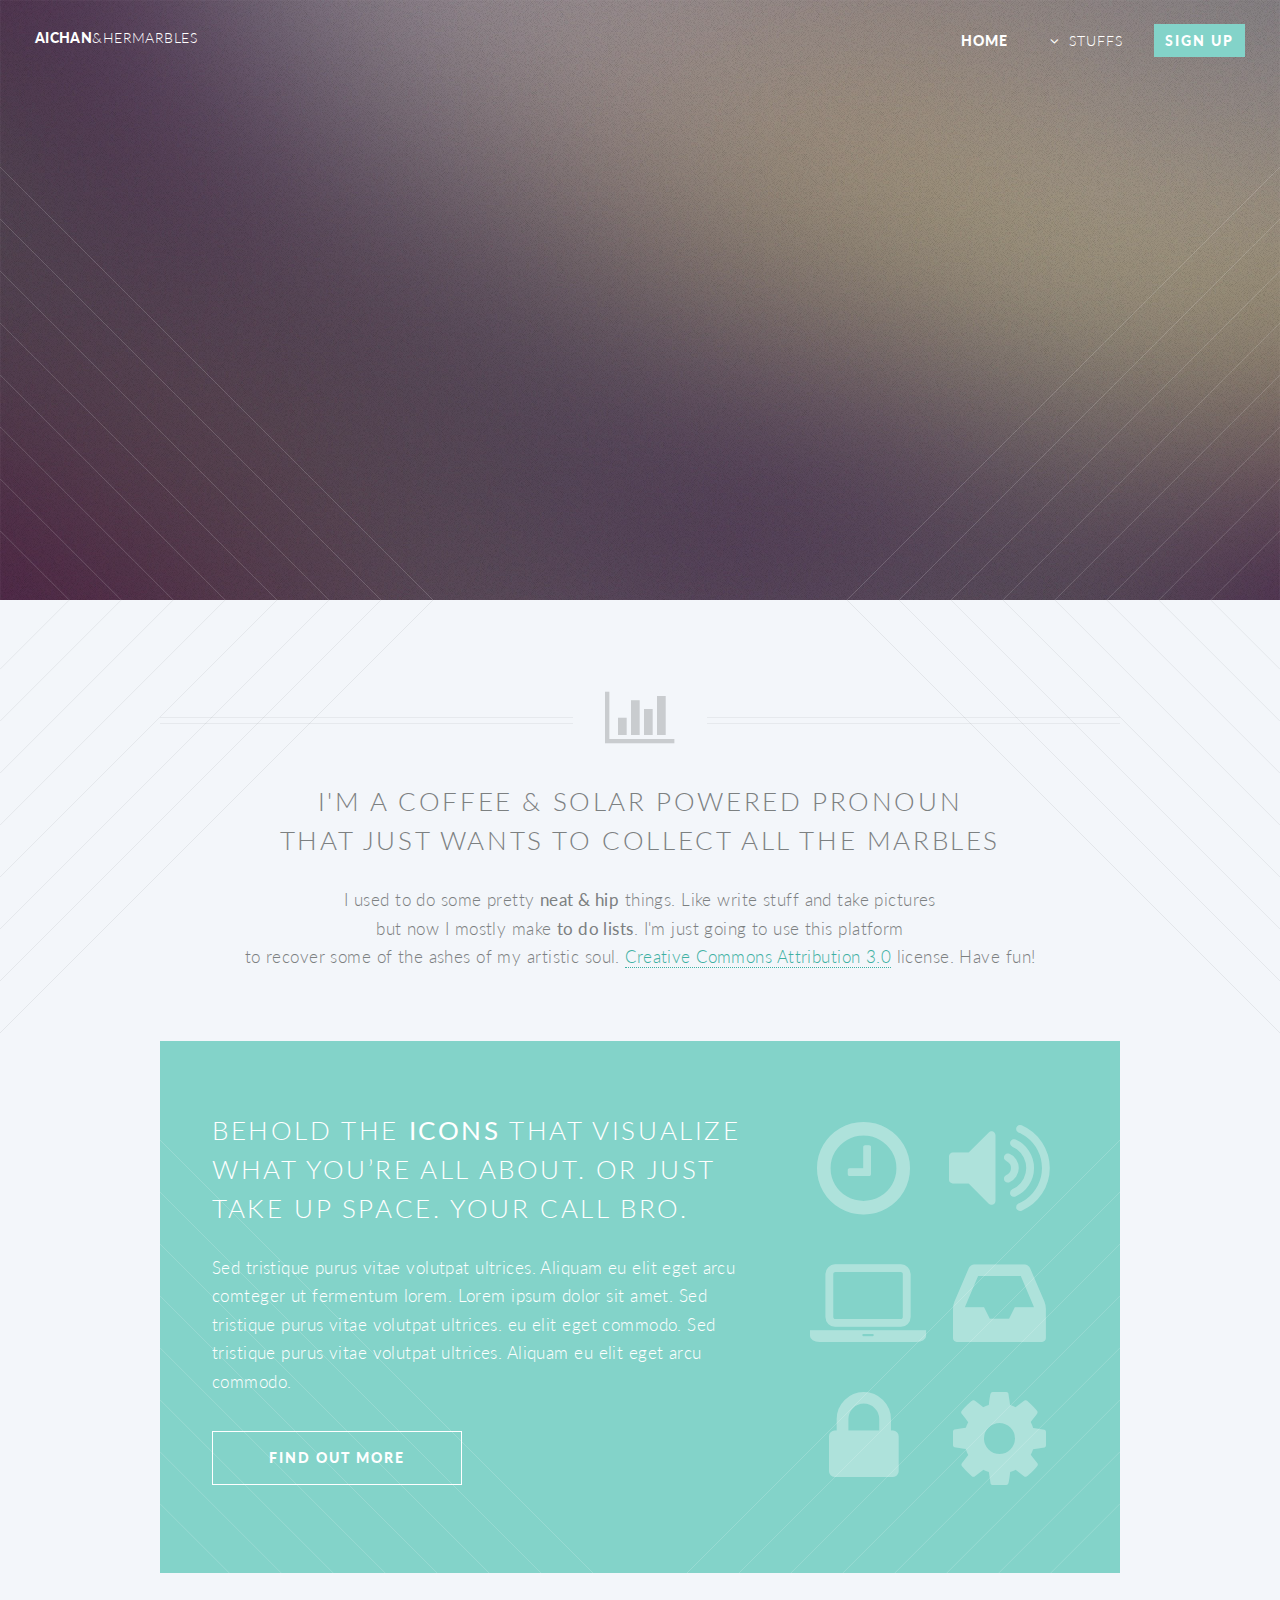
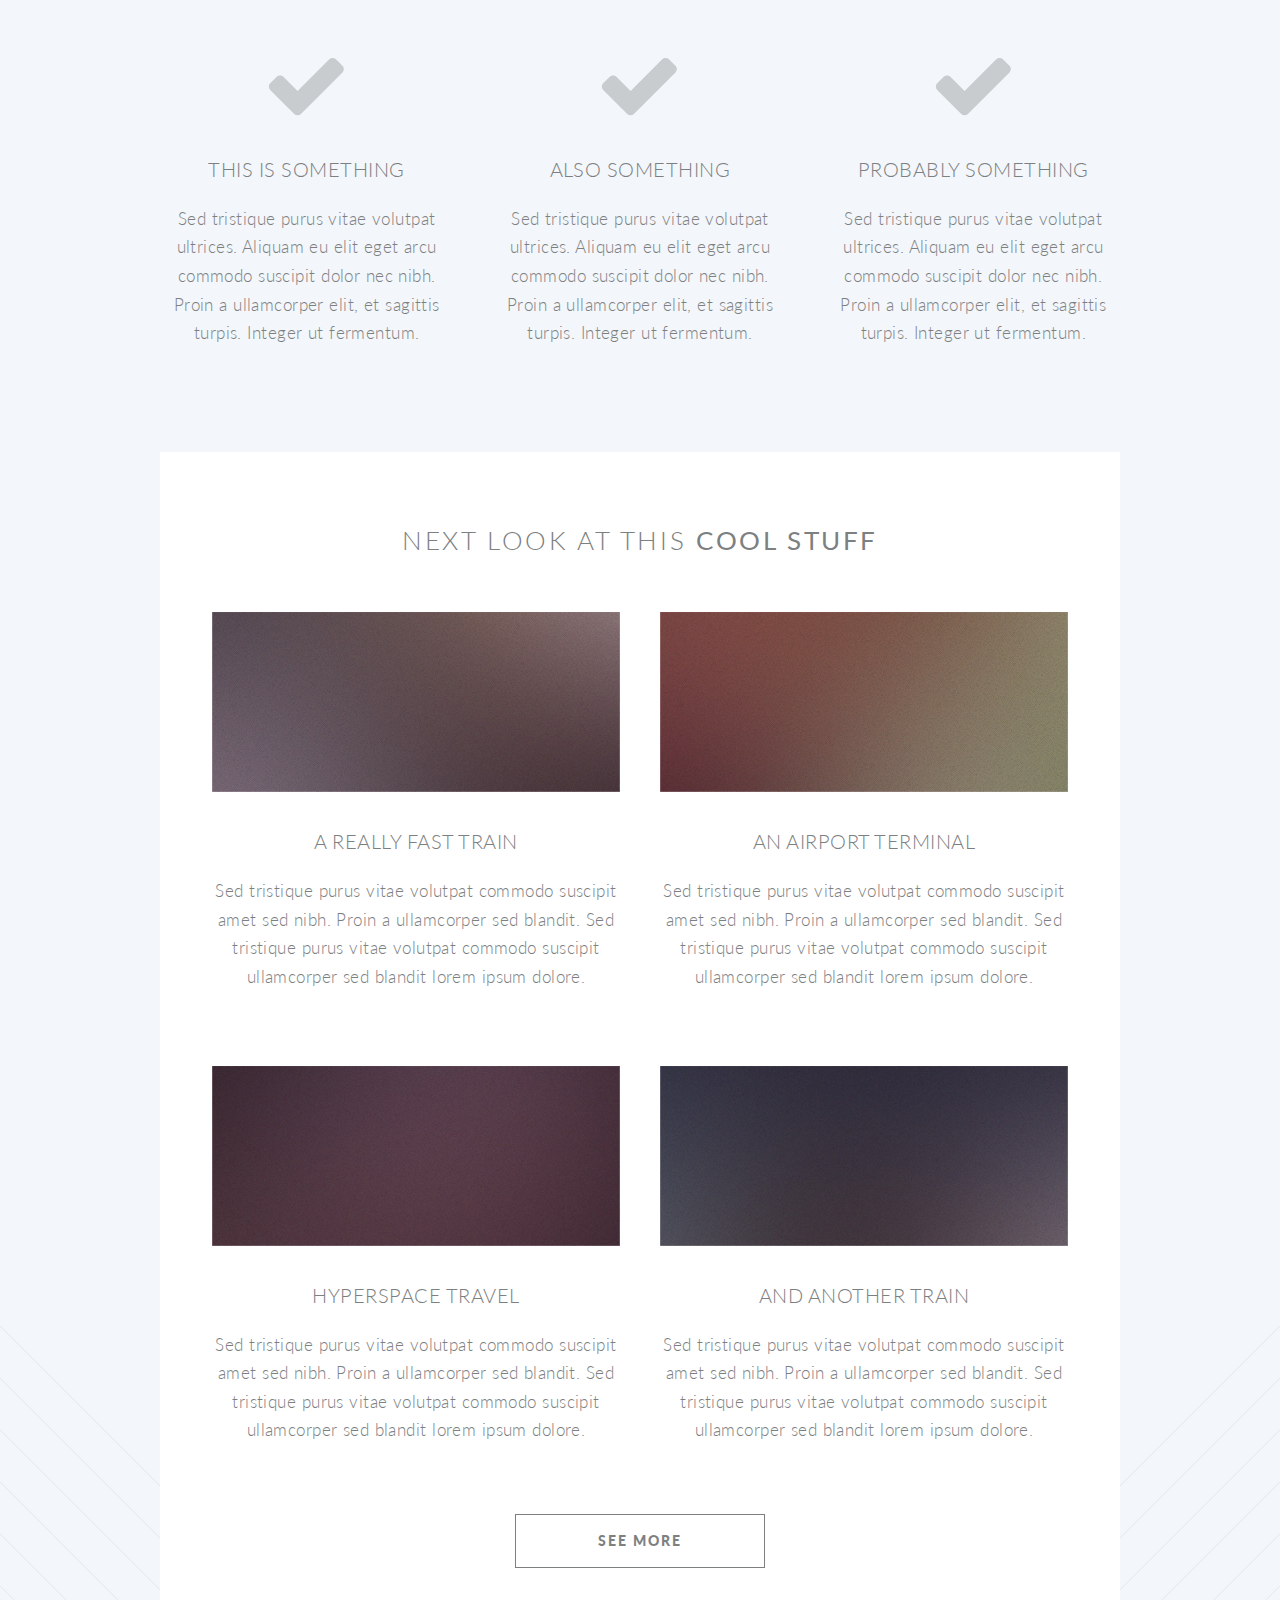
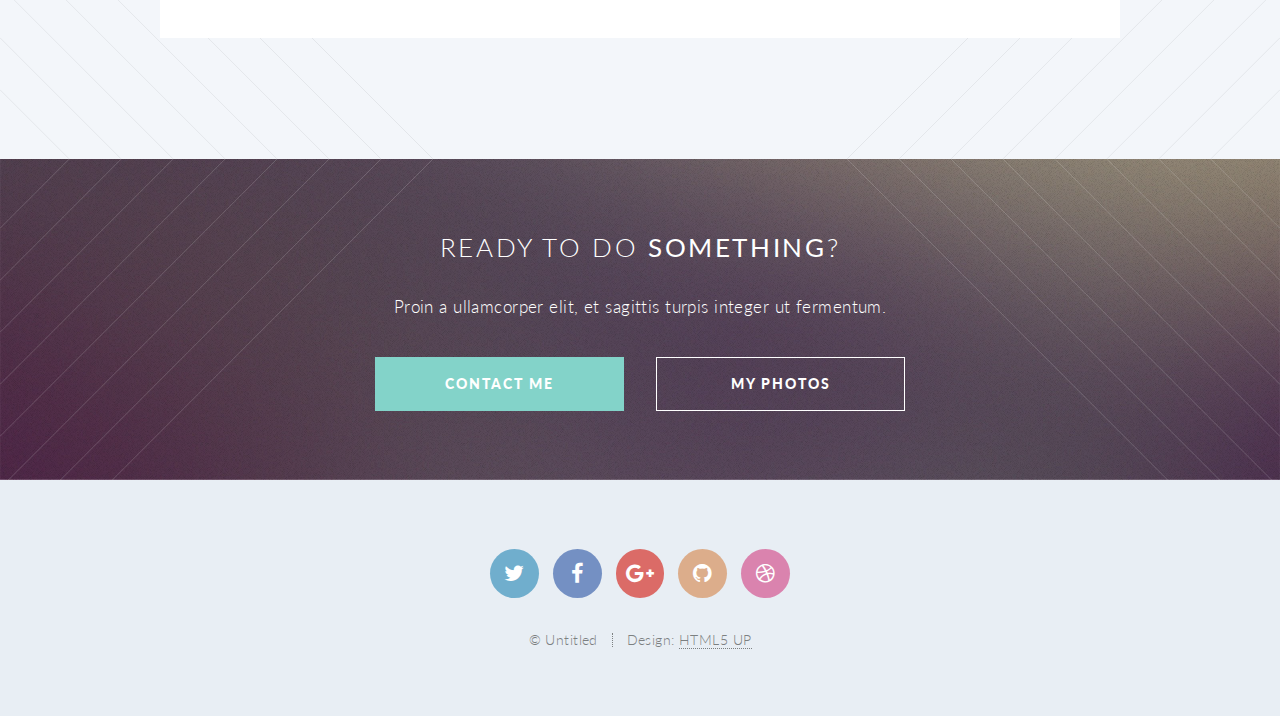
==== commit 3a3d33bb: "Update index.html" ====
--- a/index.html
+++ b/index.html
@@ -59,7 +59,7 @@
 					<div class="inner">
 
 						<header>
-							<h2>ai chan</h2>
+							<h2>so it goes</h2>
 						</header>
 						<p>because you're not somebody 
 						<br />
@@ -81,15 +81,16 @@
 
 					<header class="special container">
 						<span class="icon fa-bar-chart-o"></span>
-						<h2>I'm a coffee & solar powered pronoun that just wants to collect all the marbles
-						<br />
-						I decided to give it a really creative name.</h2>
-						<p>Turns out <strong>Twenty</strong> was the best I could come up with. Anyway, lame name aside,
-						<br />
-						it's minimally designed, fully responsive, built on HTML5/CSS3/<strong>skel</strong>,
-						and, like all my stuff,
-						<br />
-						released for free under the <a href="http://html5up.net/license">Creative Commons Attribution 3.0</a> license. Have fun!</p>
+						<h2>I'm a coffee & solar powered pronoun 
+						<br />
+						that just wants to collect all the marbles
+						</h2>
+						<p>I used to do some pretty <strong>neat & hip</strong> things. Like write stuff and take pictures
+						<br />
+						but now I mostly make <strong>to do lists</strong>. 
+						I'm just going to use this platform
+						<br />
+						to recover some of the ashes of my artistic soul. <a href="http://html5up.net/license">Creative Commons Attribution 3.0</a> license. Have fun!</p>
 					</header>
 
 					<!-- One -->
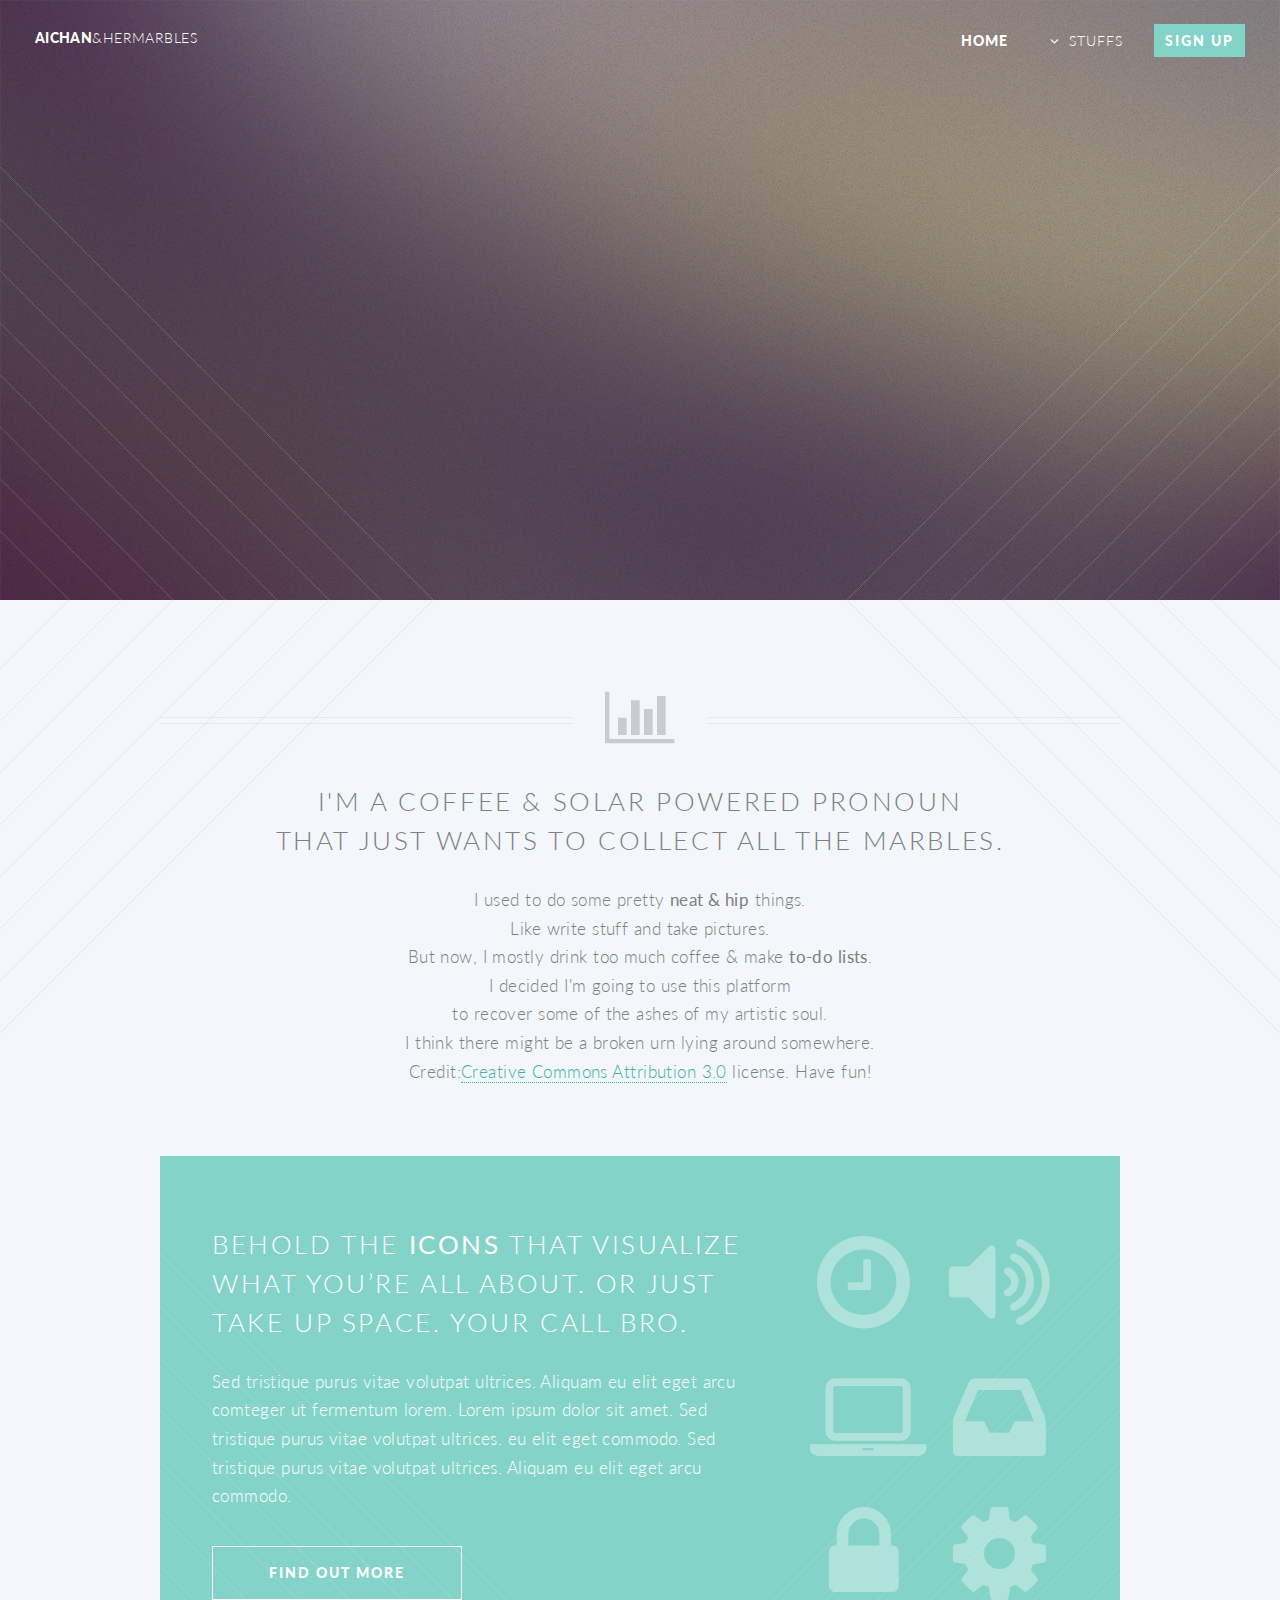
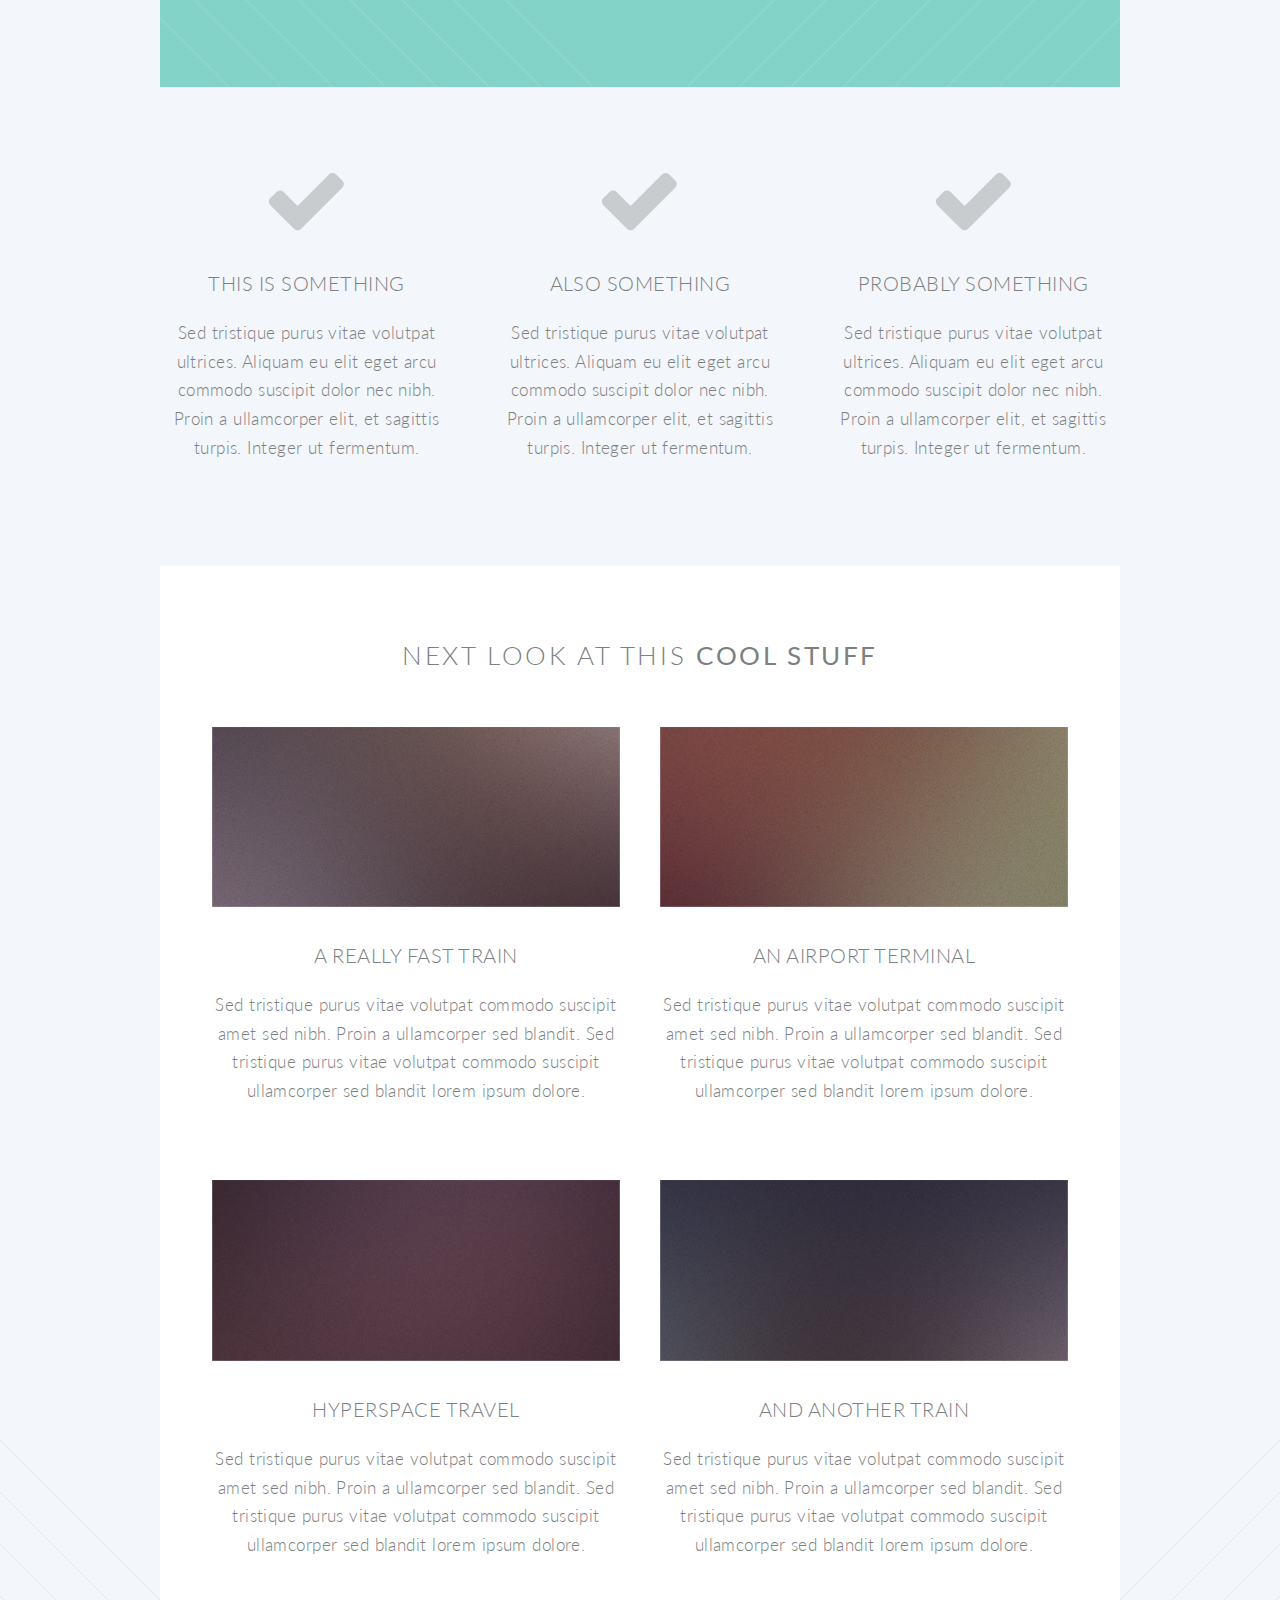
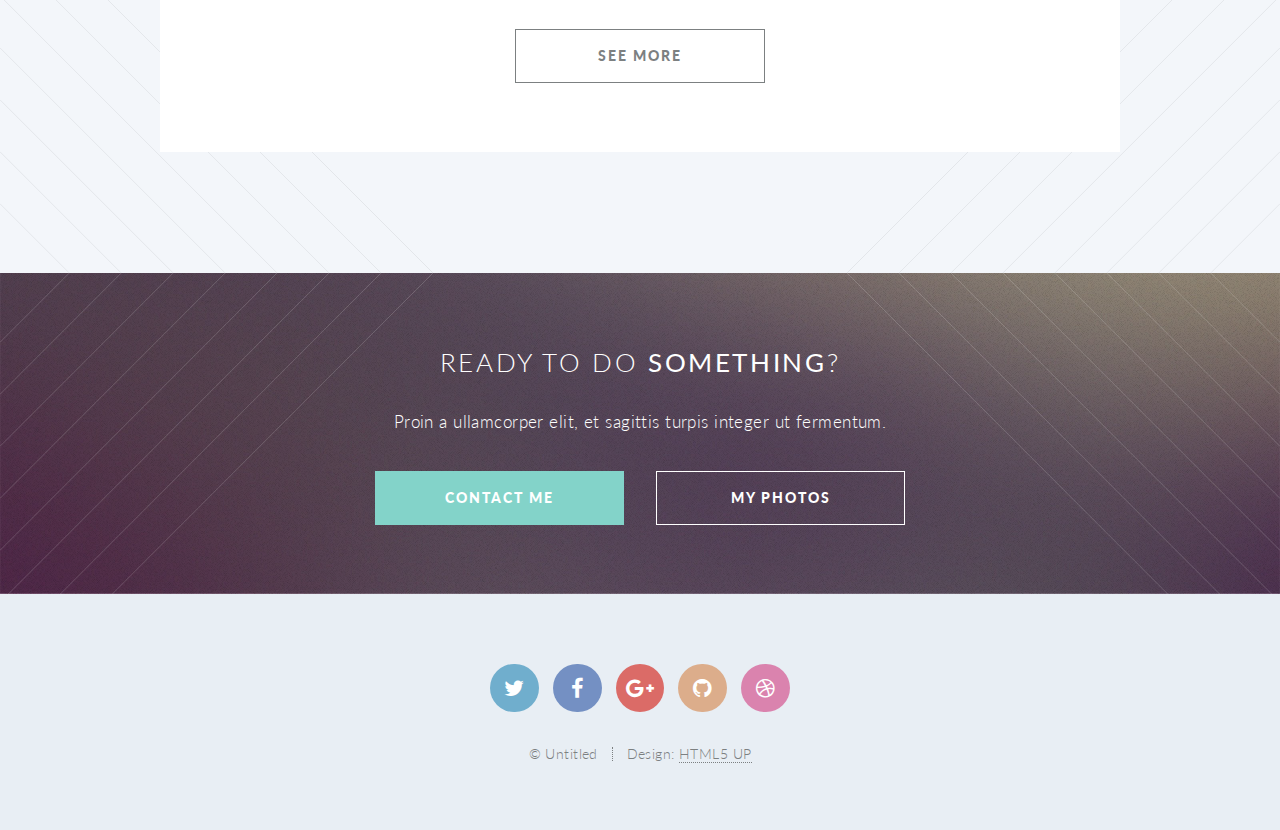
==== commit 21c15ac6: "Update index.html" ====
--- a/index.html
+++ b/index.html
@@ -83,14 +83,21 @@
 						<span class="icon fa-bar-chart-o"></span>
 						<h2>I'm a coffee & solar powered pronoun 
 						<br />
-						that just wants to collect all the marbles
+						that just wants to collect all the marbles. 
 						</h2>
-						<p>I used to do some pretty <strong>neat & hip</strong> things. Like write stuff and take pictures
-						<br />
-						but now I mostly make <strong>to do lists</strong>. 
-						I'm just going to use this platform
-						<br />
-						to recover some of the ashes of my artistic soul. <a href="http://html5up.net/license">Creative Commons Attribution 3.0</a> license. Have fun!</p>
+						<p>I used to do some pretty <strong>neat & hip</strong> things. 
+						<br />
+						Like write stuff and take pictures.
+						<br />
+						But now, I mostly drink too much coffee & make <strong>to-do lists</strong>.
+						<br />
+						I decided I'm going to use this platform
+						<br />
+						to recover some of the ashes of my artistic soul.
+						<br />
+						I think there might be a broken urn lying around somewhere. 
+						<br />
+						Credit:<a href="http://html5up.net/license">Creative Commons Attribution 3.0</a> license. Have fun!</p>
 					</header>
 
 					<!-- One -->
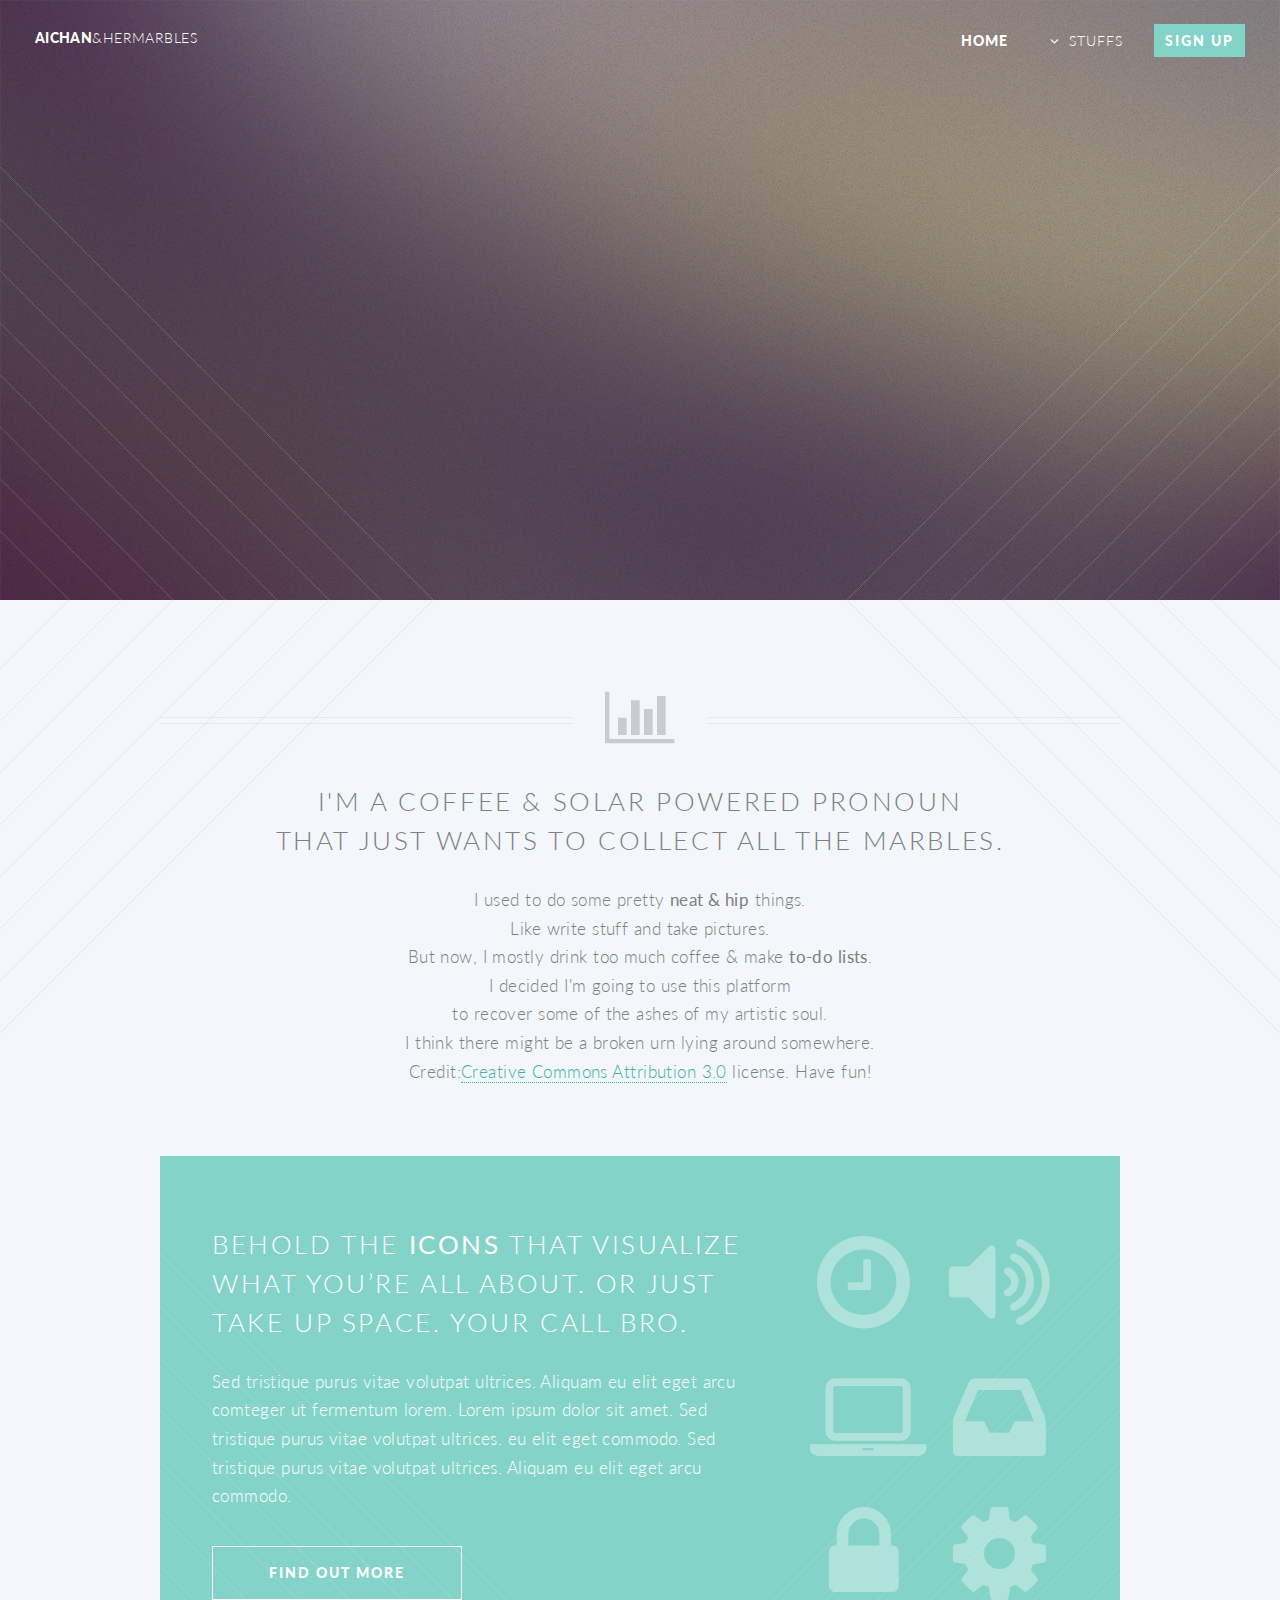
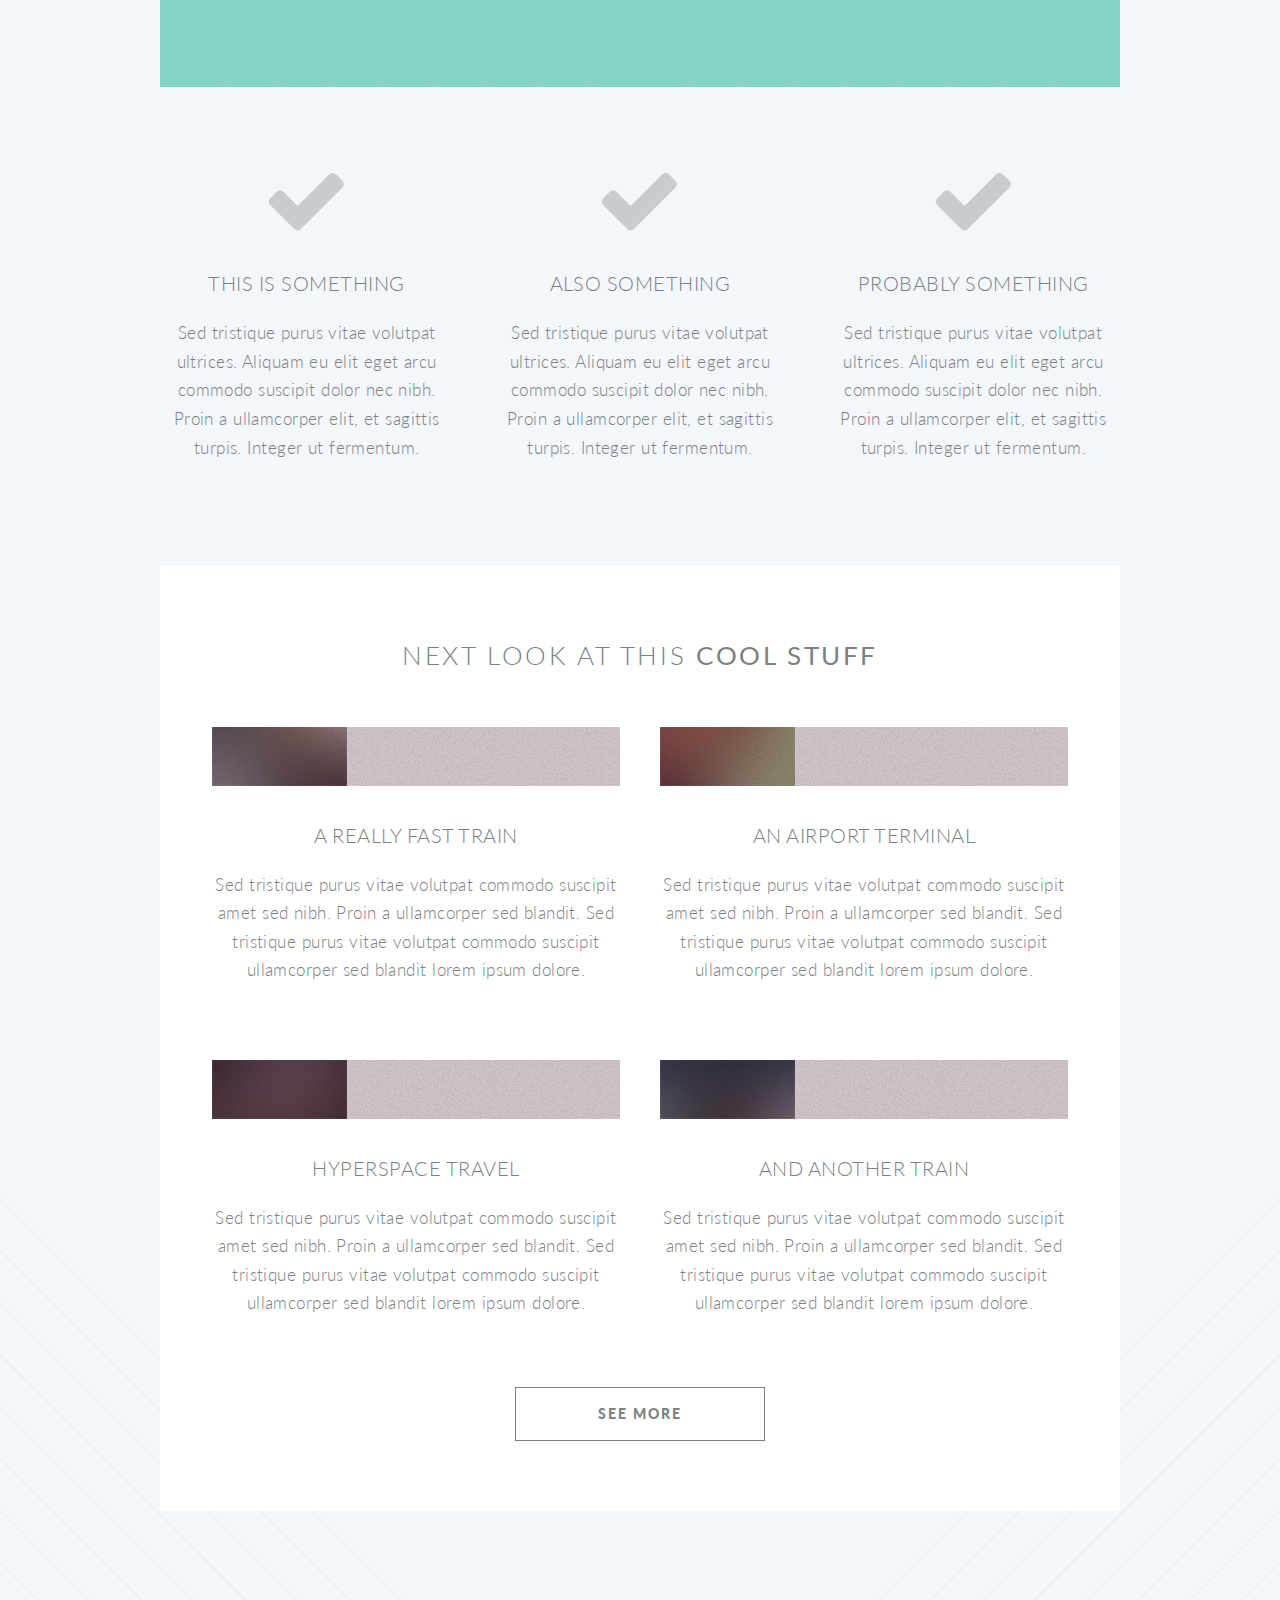
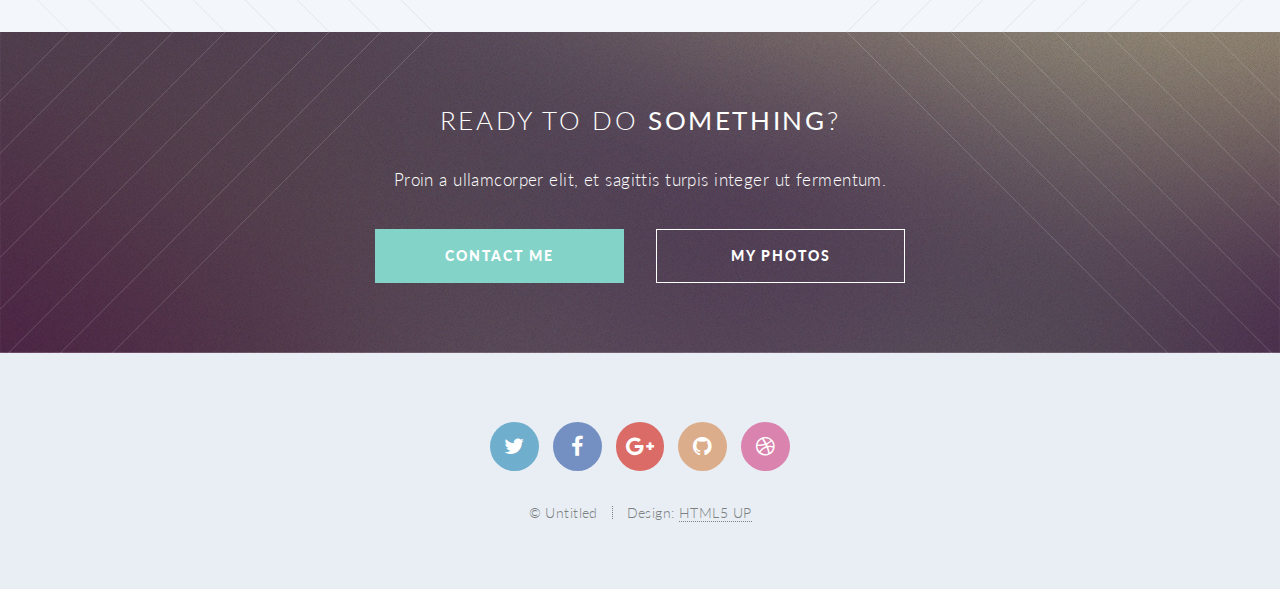
==== commit 57475d10: "Change the name of webapges on index link" ====
--- a/index.html
+++ b/index.html
@@ -26,9 +26,9 @@
 							<li class="submenu">
 								<a href="#">Stuffs</a>
 								<ul>
-									<li><a href="left-sidebar.html">Left Sidebar</a></li>
-									<li><a href="right-sidebar.html">Right Sidebar</a></li>
-									<li><a href="no-sidebar.html">No Sidebar</a></li>
+									<li><a href="left-sidebar.html">Poetry</a></li>
+									<li><a href="right-sidebar.html">Photos</a></li>
+									<li><a href="no-sidebar.html">Portfolio</a></li>
 									<li><a href="contact.html">Contact</a></li>
 									<li class="submenu">
 										<a href="#">Submenu</a>
--- a/assets/css/main.css
+++ b/assets/css/main.css
@@ -1808,7 +1808,7 @@
 
 			.image.featured img {
 				display: block;
-				width: 100%;
+				width: 33%;
 			}
 
 /* Icon */
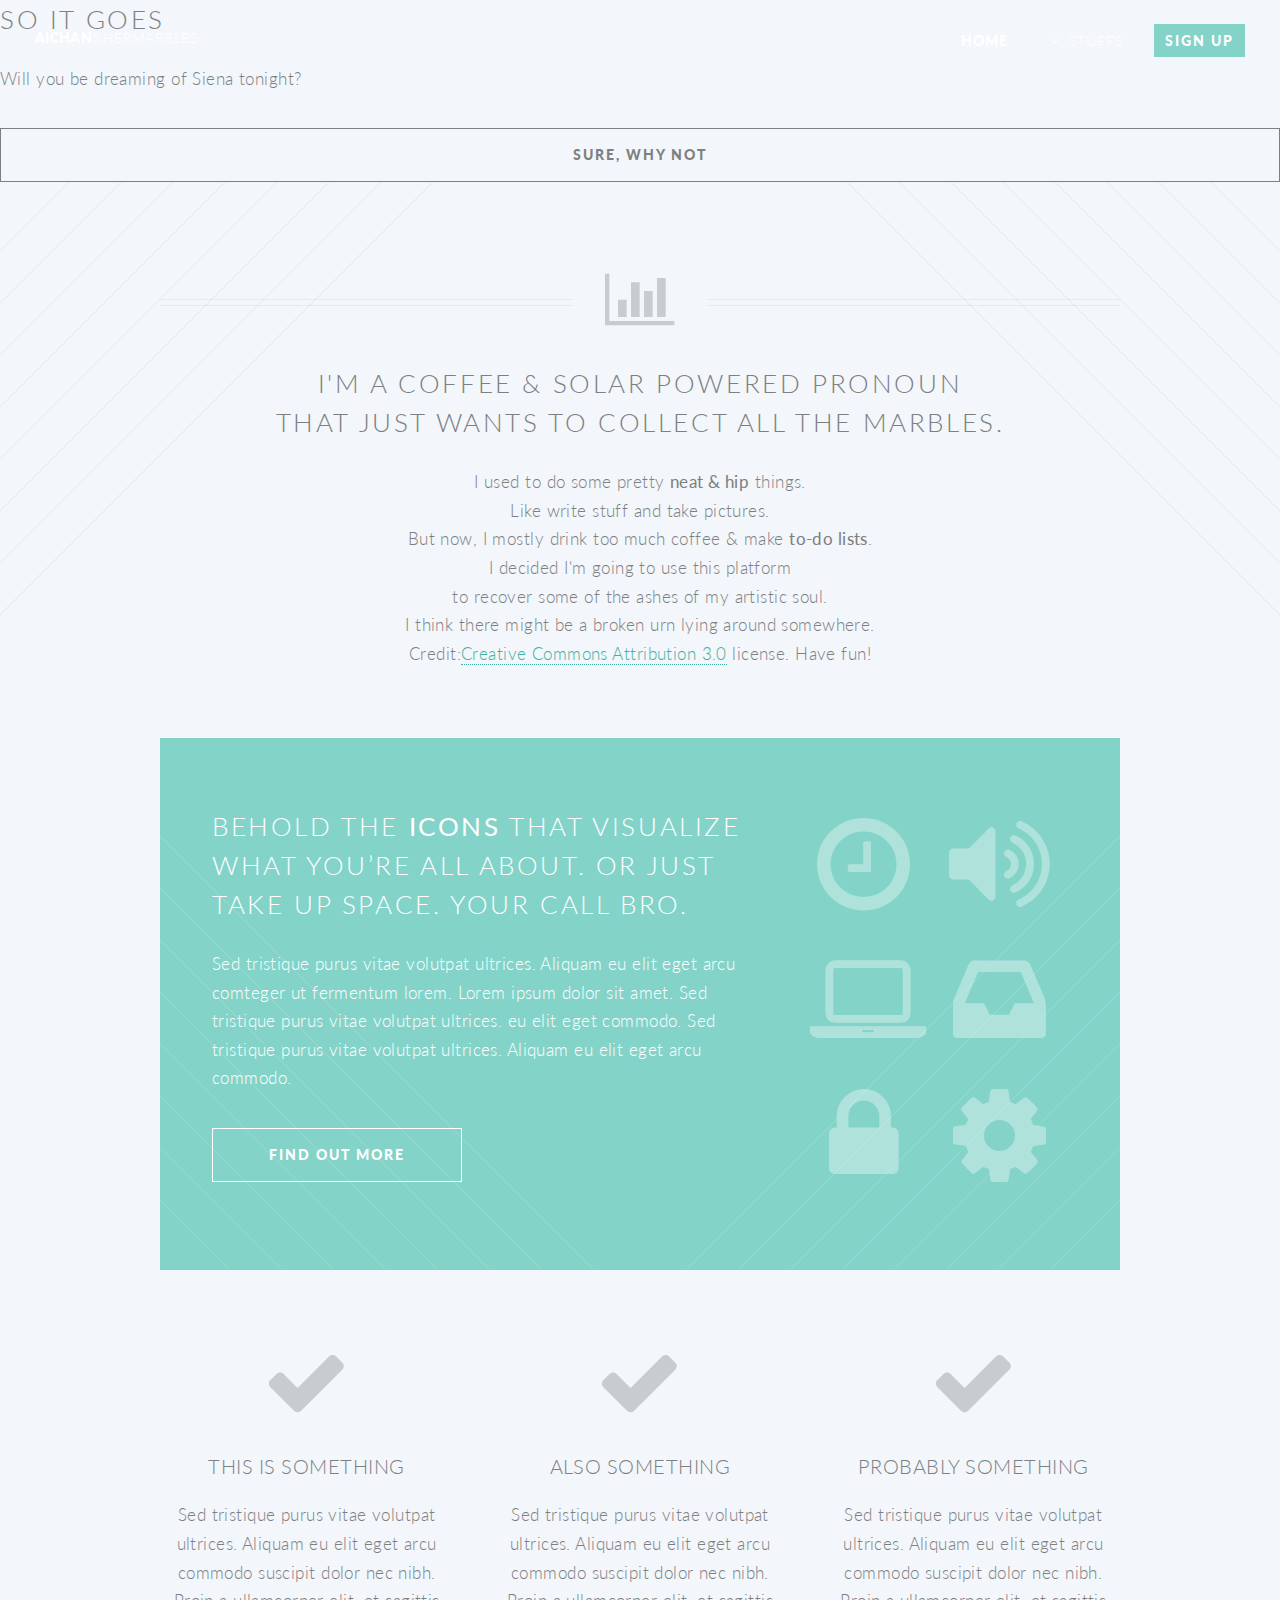
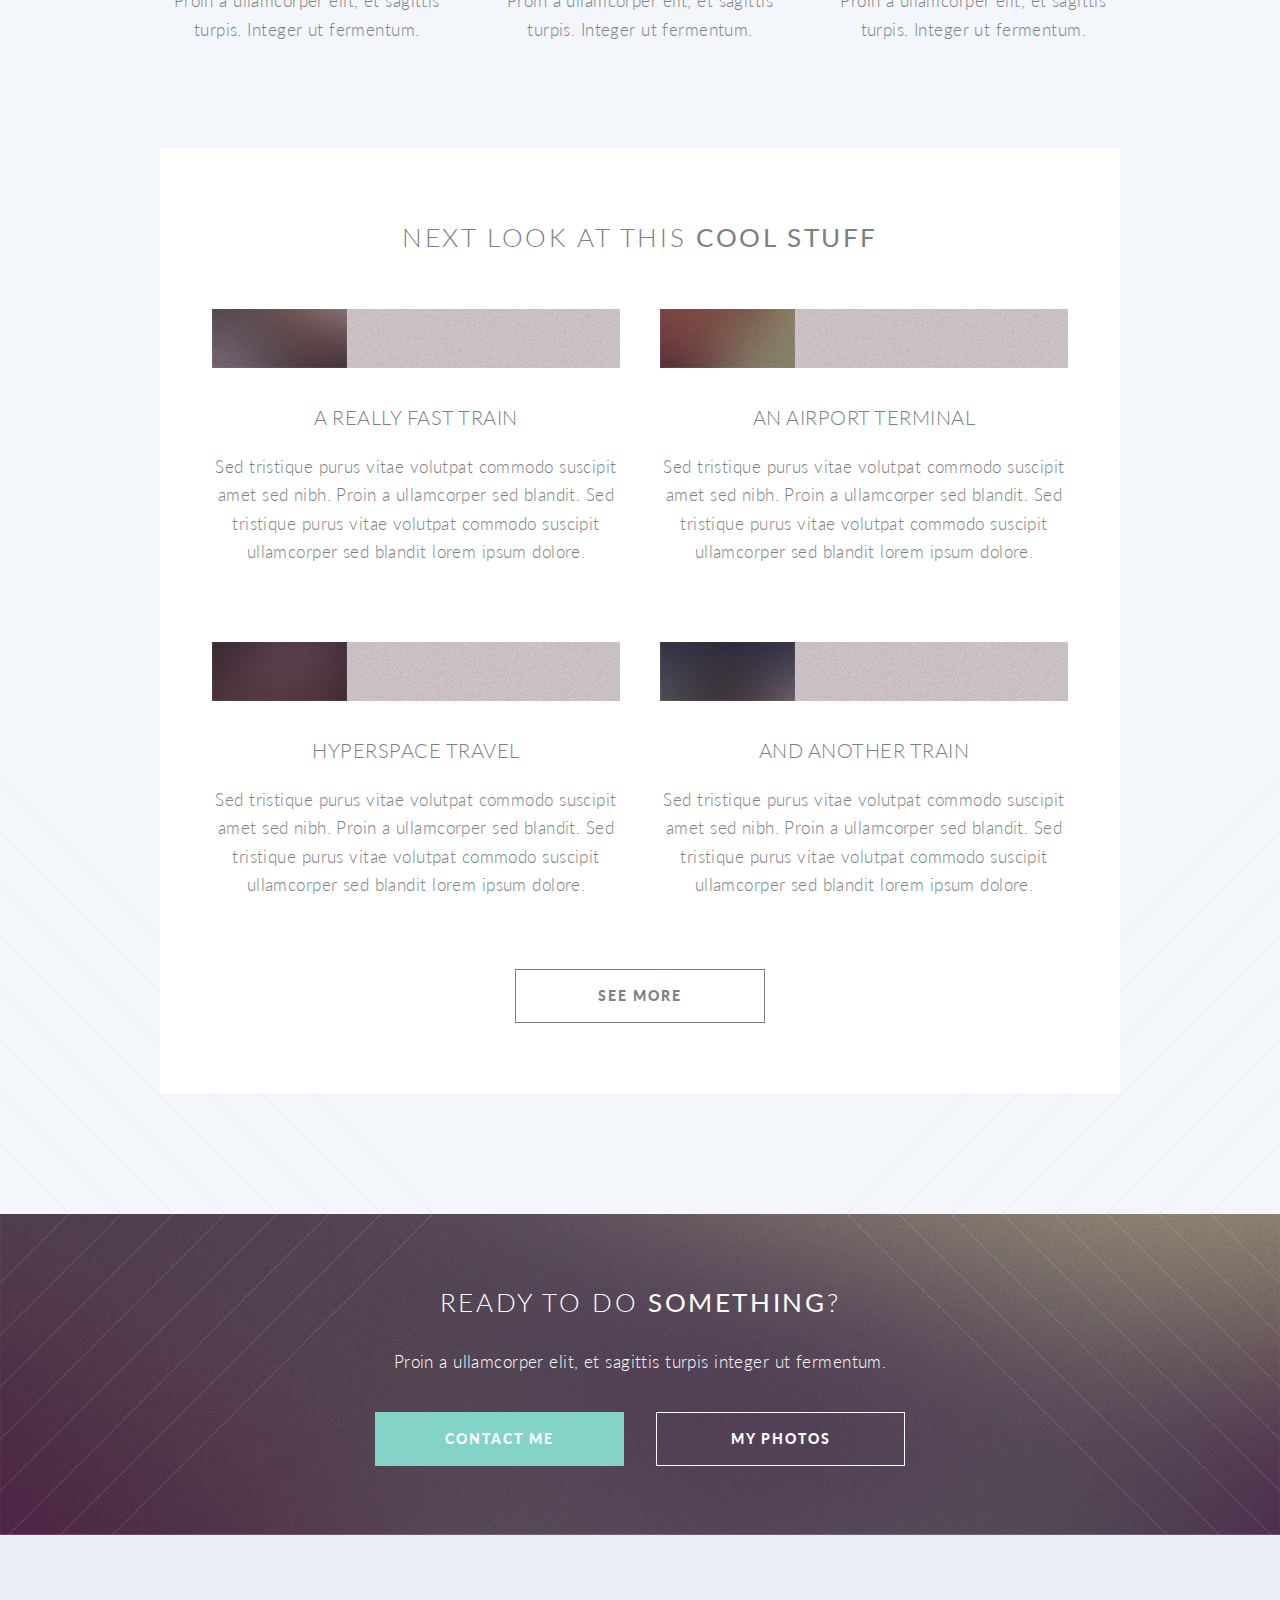
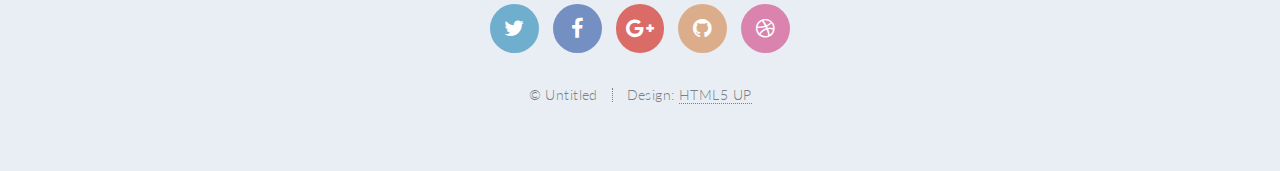
==== commit 25dd953a: "more changes to website index" ====
--- a/index.html
+++ b/index.html
@@ -31,7 +31,7 @@
 									<li><a href="no-sidebar.html">Portfolio</a></li>
 									<li><a href="contact.html">Contact</a></li>
 									<li class="submenu">
-										<a href="#">Submenu</a>
+										<a href="#">Code</a>
 										<ul>
 											<li><a href="#">Dolore Sed</a></li>
 											<li><a href="#">Consequat</a></li>
@@ -48,7 +48,7 @@
 				</header>
 
 			<!-- Banner -->
-				<section id="banner">
+				<section id="typewriter">
 
 					<!--
 						".inner" is set up as an inline-block so it automatically expands
@@ -61,11 +61,7 @@
 						<header>
 							<h2>so it goes</h2>
 						</header>
-						<p>because you're not somebody 
-						<br />
-						unless you 
-						<br />
-						have a website.</p>
+						<p> Will you be dreaming of Siena tonight?</p>
 						<footer>
 							<ul class="buttons vertical">
 								<li><a href="#main" class="button fit scrolly">Sure, why not</a></li>
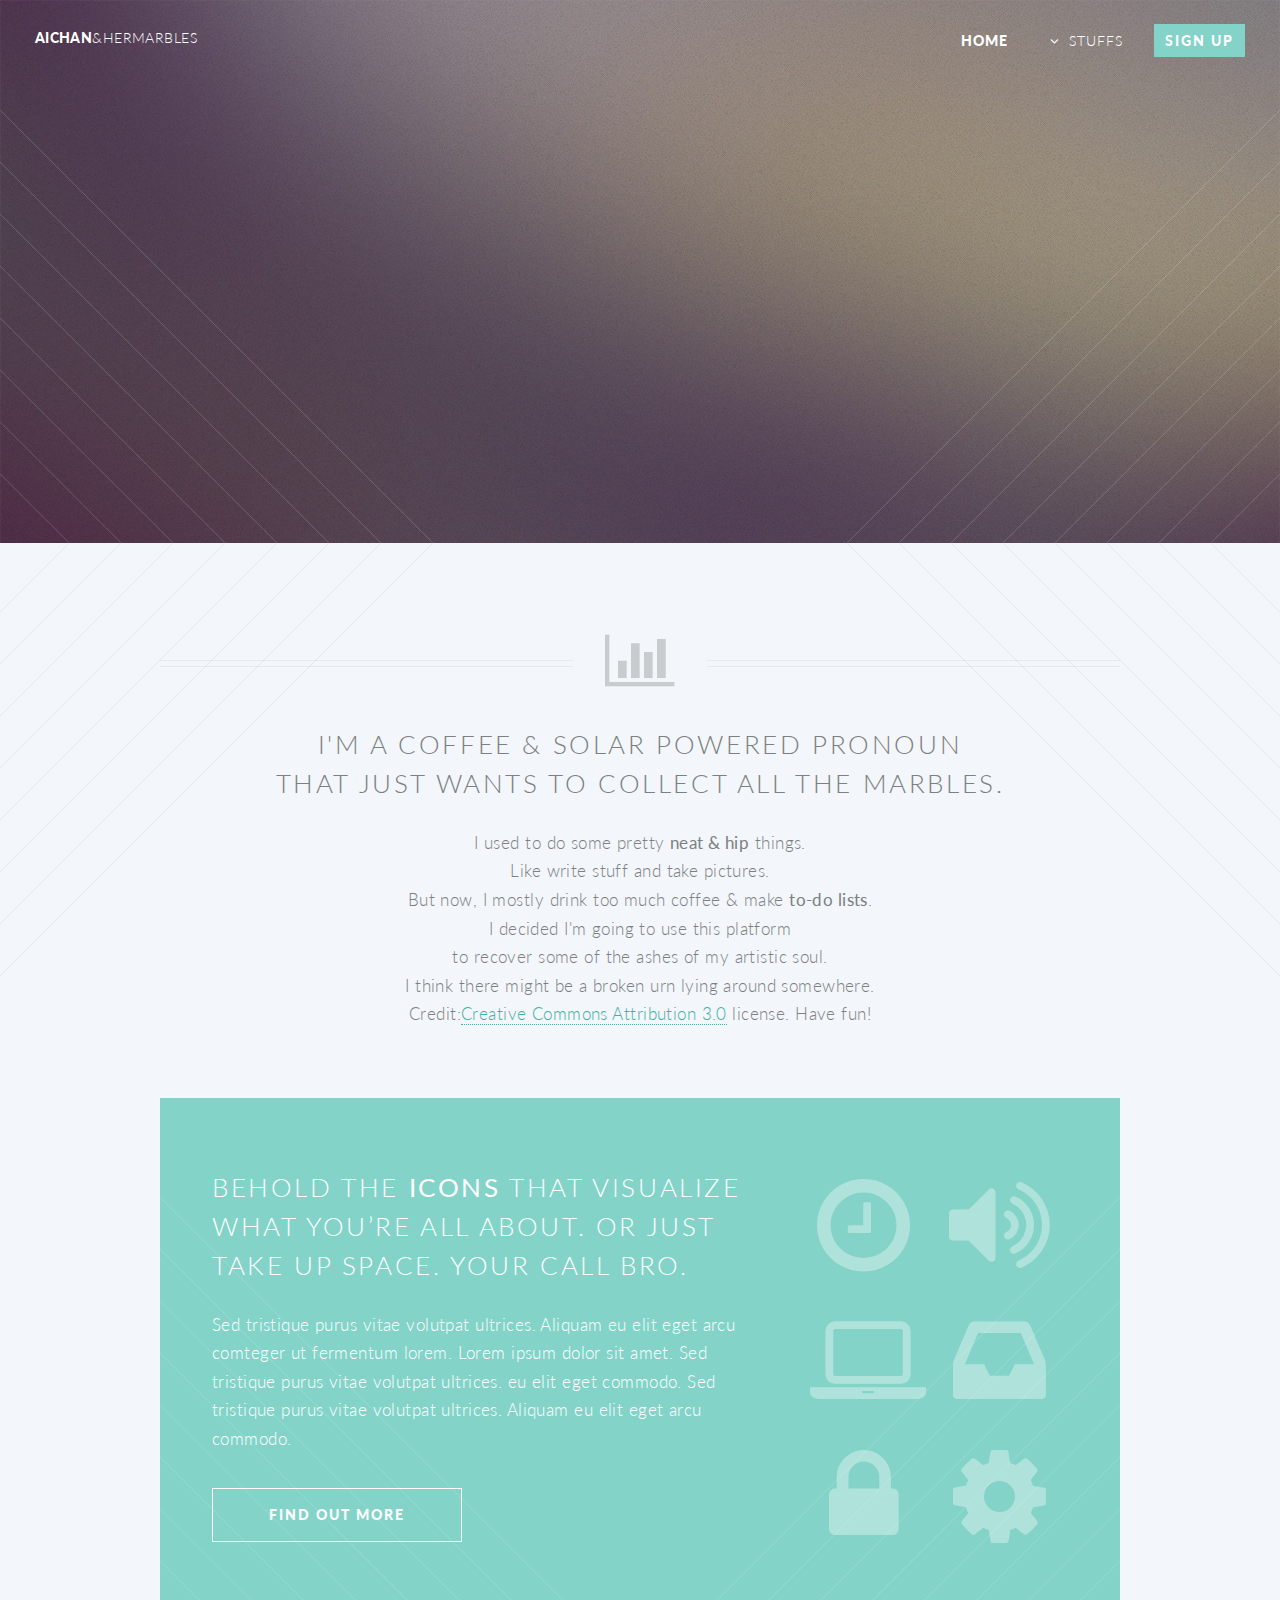
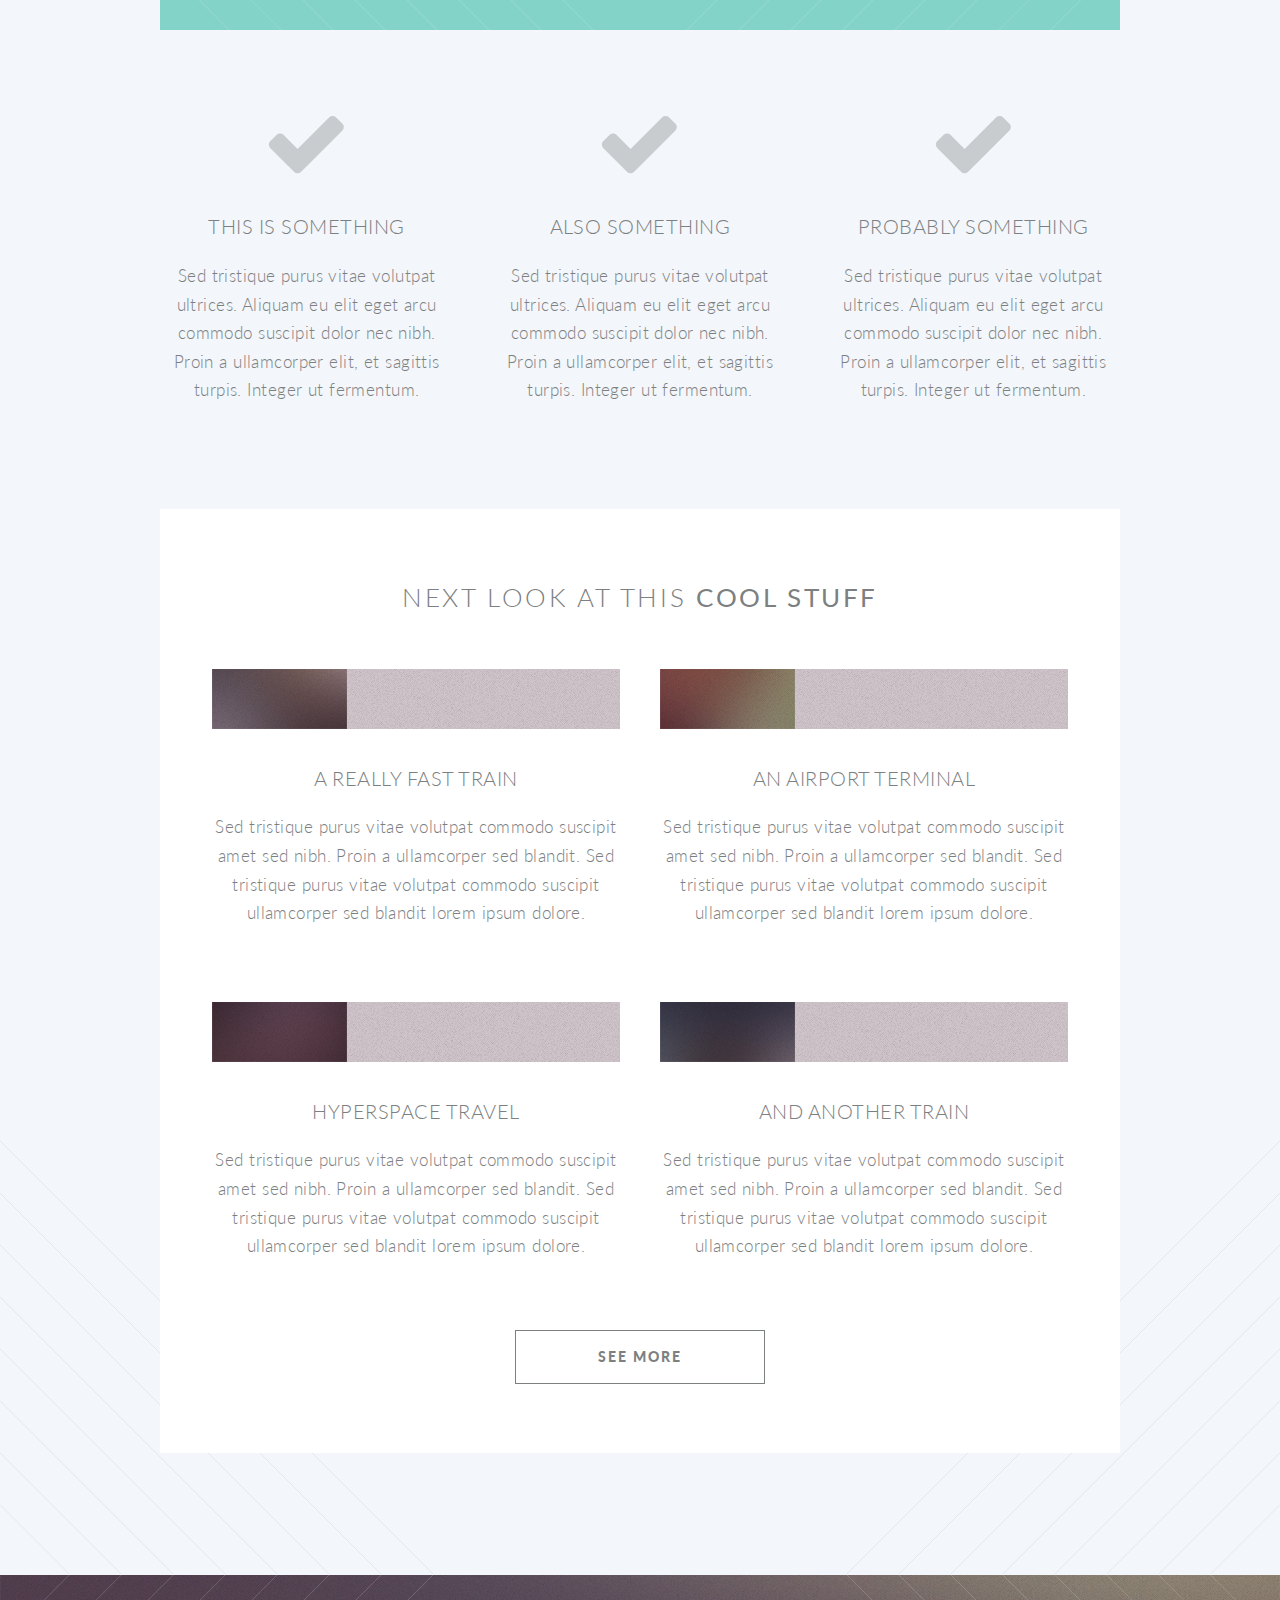
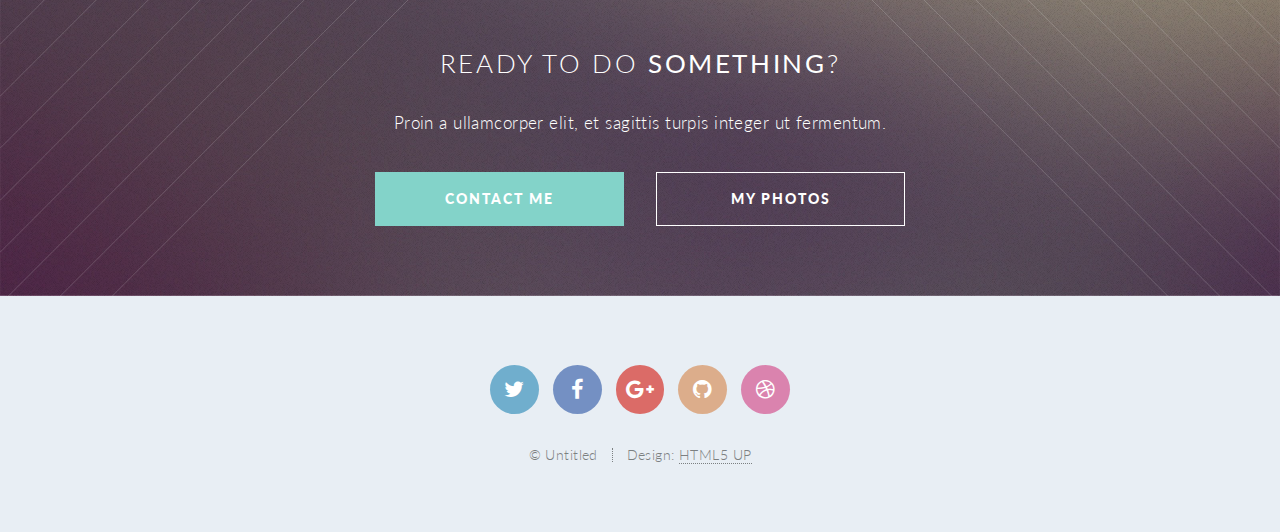
==== commit 1de5c0bf: "banner" ====
--- a/index.html
+++ b/index.html
@@ -48,7 +48,7 @@
 				</header>
 
 			<!-- Banner -->
-				<section id="typewriter">
+				<section id="banner">
 
 					<!--
 						".inner" is set up as an inline-block so it automatically expands
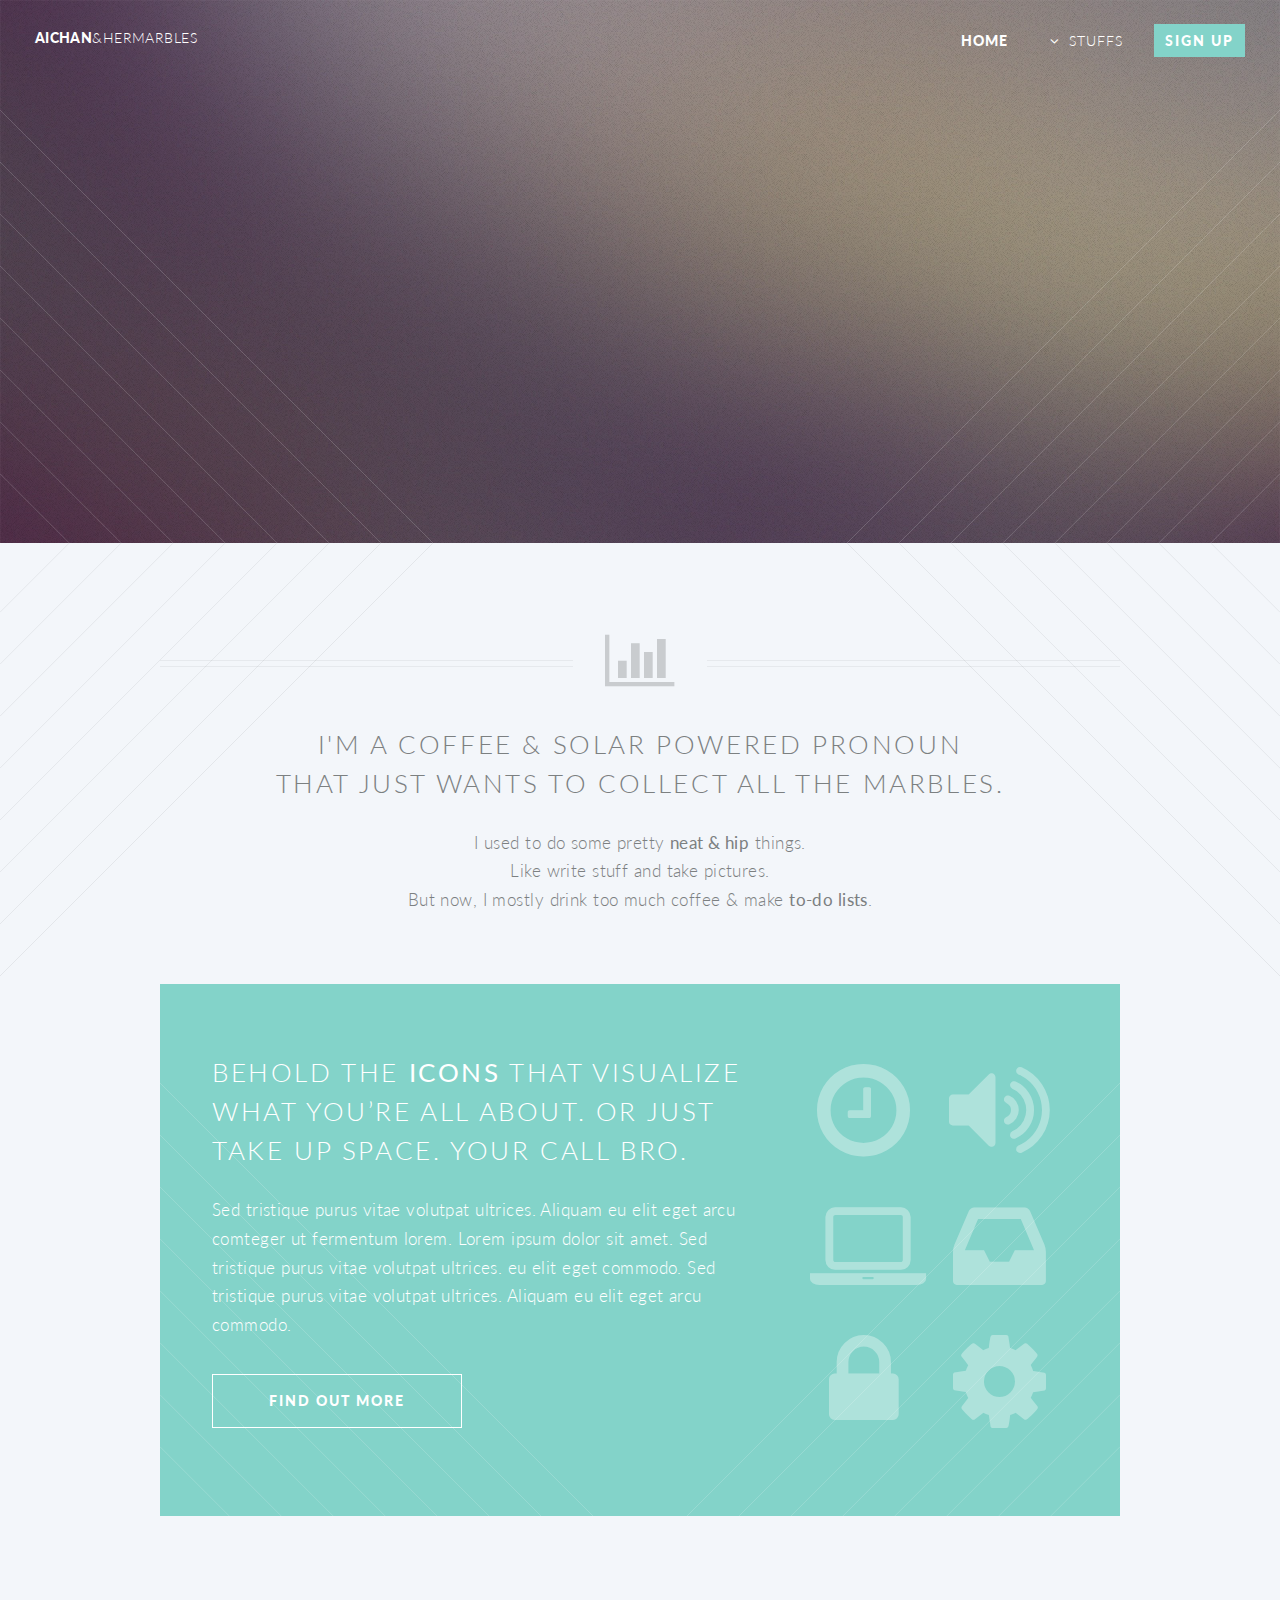
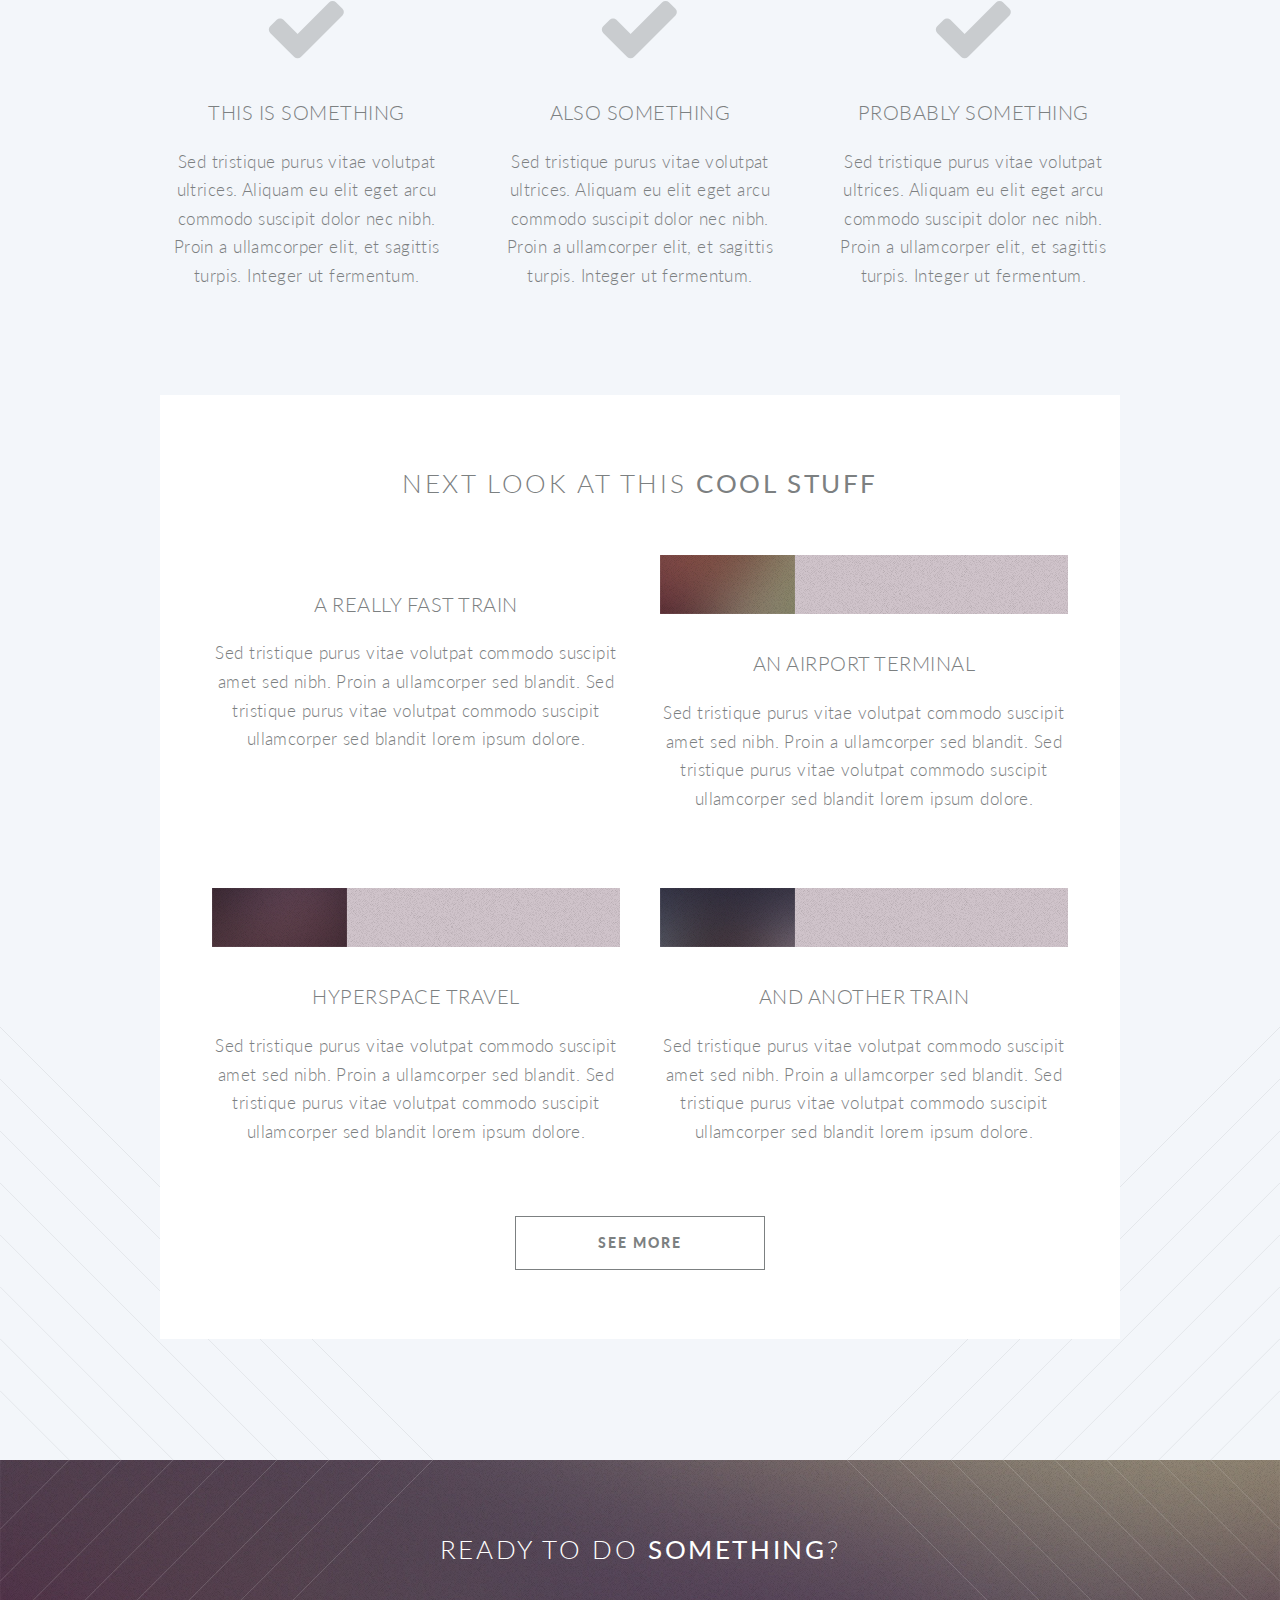
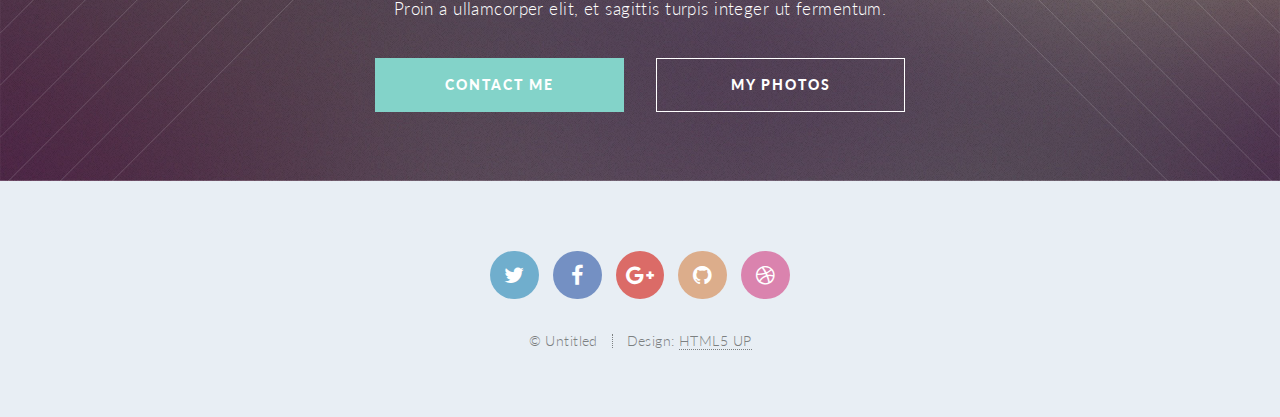
==== commit 5ab63180: "added typewriter photo" ====
--- a/index.html
+++ b/index.html
@@ -87,13 +87,7 @@
 						<br />
 						But now, I mostly drink too much coffee & make <strong>to-do lists</strong>.
 						<br />
-						I decided I'm going to use this platform
-						<br />
-						to recover some of the ashes of my artistic soul.
-						<br />
-						I think there might be a broken urn lying around somewhere. 
-						<br />
-						Credit:<a href="http://html5up.net/license">Creative Commons Attribution 3.0</a> license. Have fun!</p>
+						</p>
 					</header>
 
 					<!-- One -->
@@ -177,7 +171,7 @@
 								<div class="6u 12u(narrower)">
 
 									<section>
-										<a href="#" class="image featured"><img src="images/pic01.jpg" alt="" /></a>
+										<a href="#" class="image featured"><img src="images/typewriter.jpg" alt="" /></a>
 										<header>
 											<h3>A Really Fast Train</h3>
 										</header>
